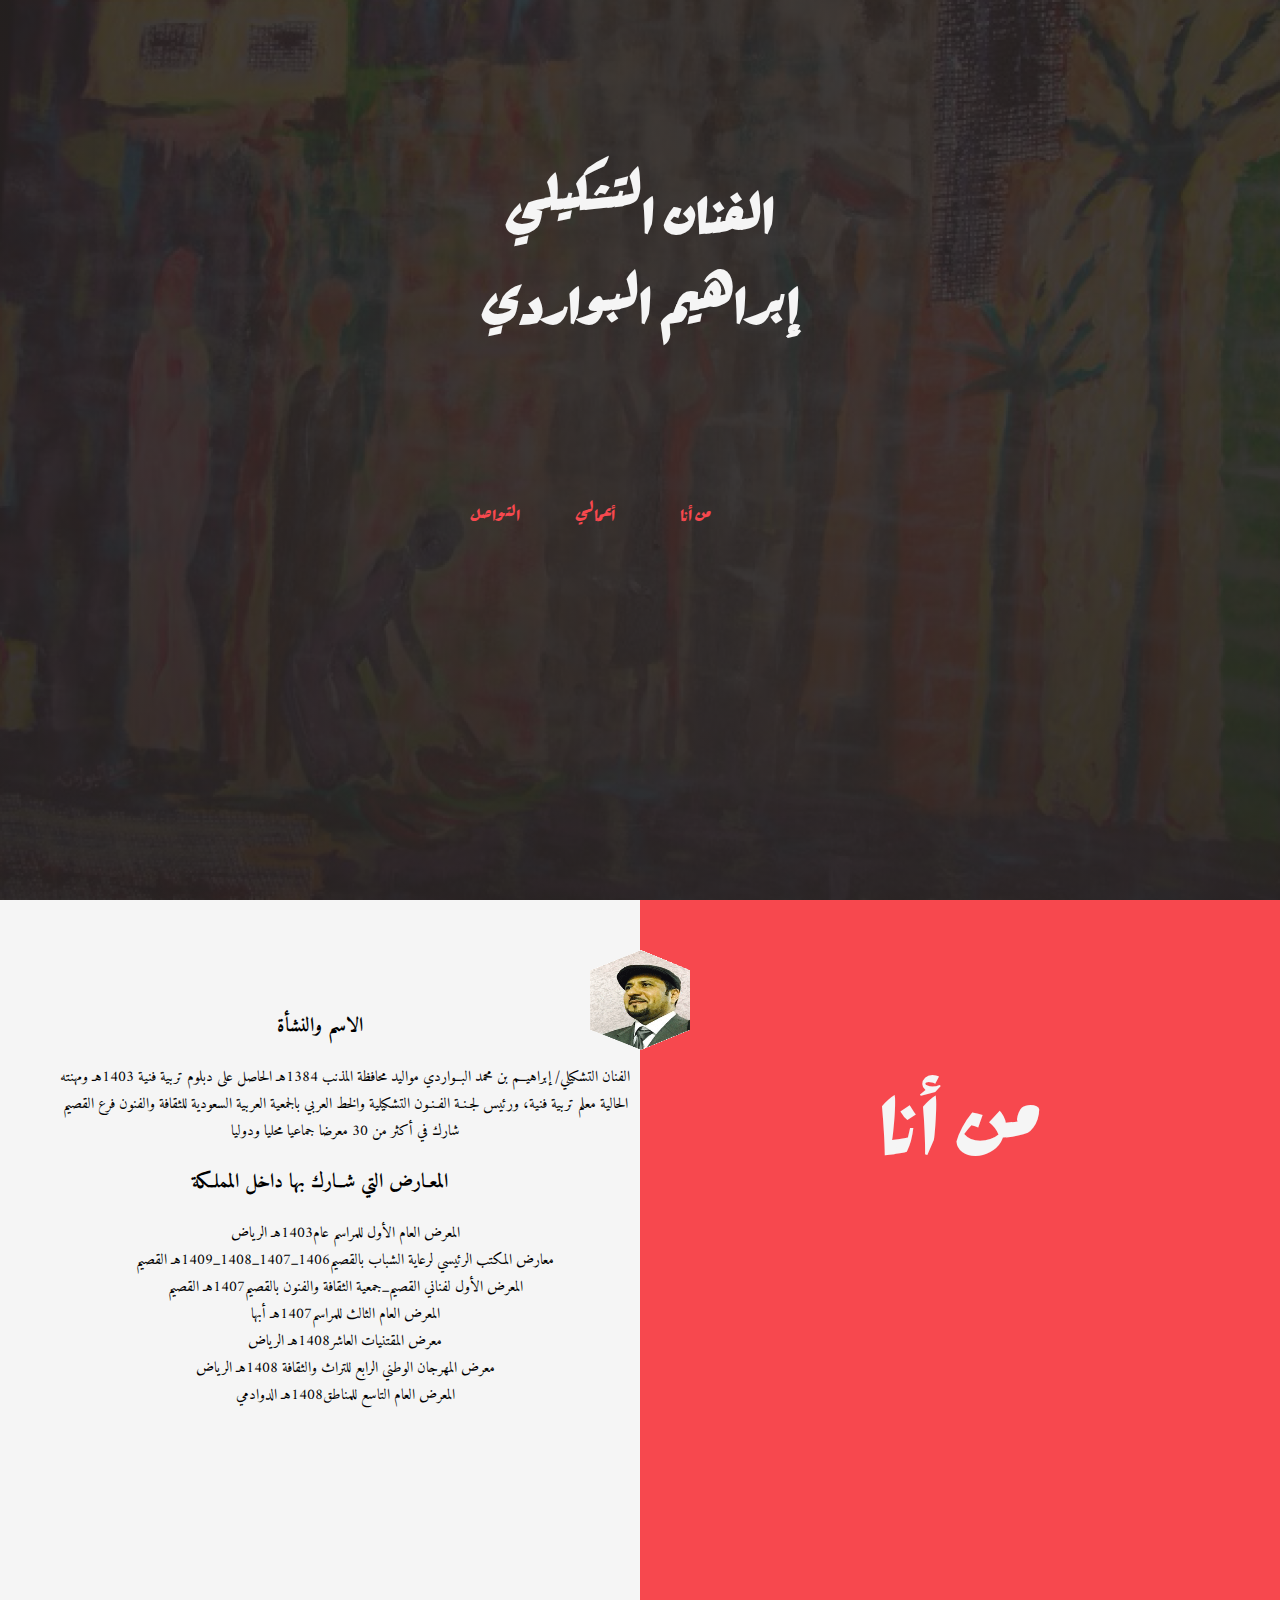
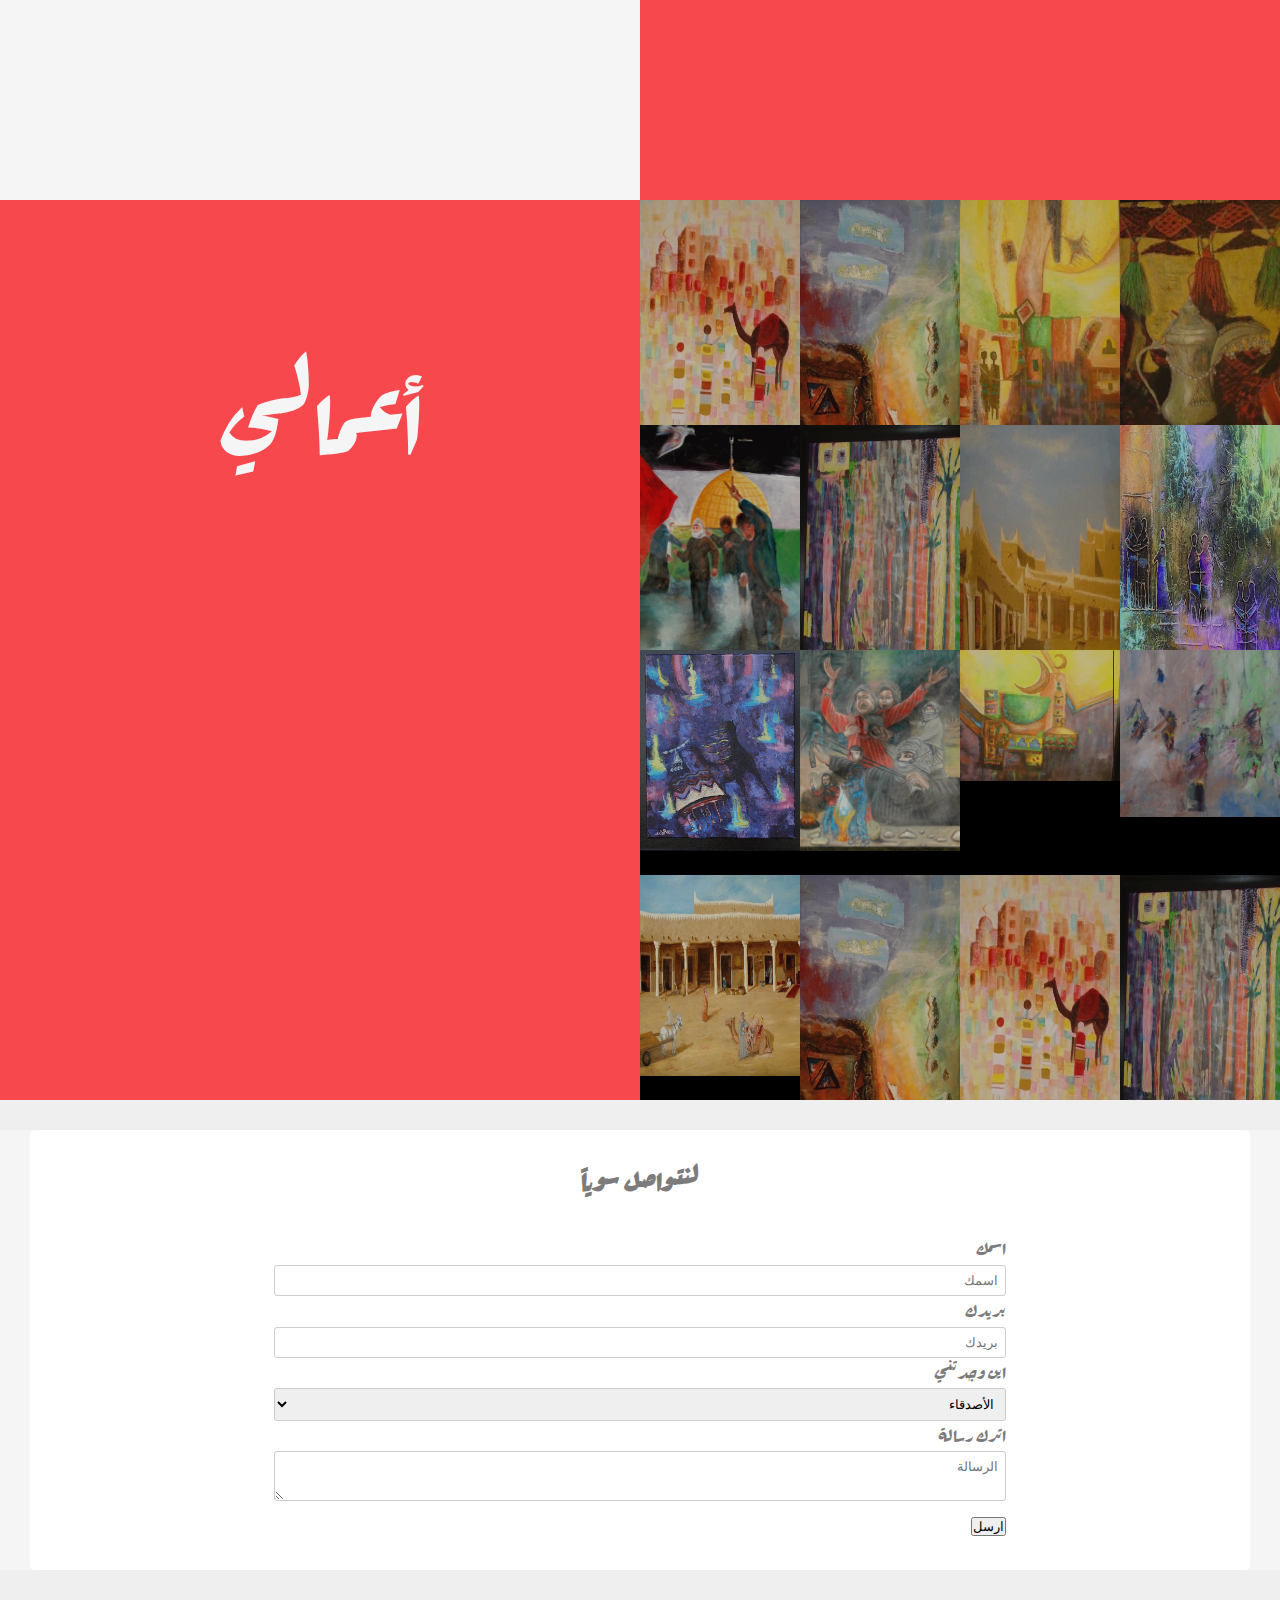
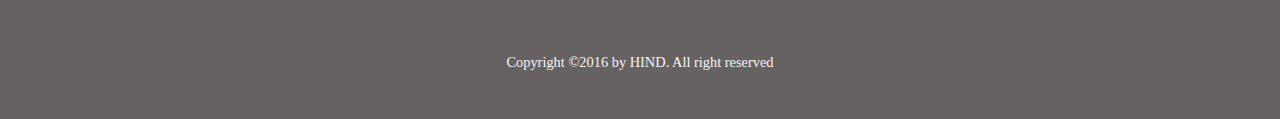
==== index.html @ bce2c734 "Update index.html" ====
<!DOCTYPE html>
    <html dir="rtl" lang="ar">  <!-- to determin languge --> <!-- -->
        
        <head>
            <meta name="viewport" content="width=device-width, initial-scale=1.0">
	    <meta http-equiv="Content-Type" content="text/html;charset=UTF-8">
            <link rel="stylesheet" type="text/css" href="css/main.css"> 
	    <link rel="stylesheet" type="text/css" href="css/Grid.css">
            <link rel="stylesheet" type="text/css" href="css/normalize.webarchive">
            <link rel="stylesheet" type="text/css" href="css/ionicons.min.css">
            <link rel="stylesheet" type="text/css" href="//www.fontstatic.com/f=thuluth-decorated" />
	    <link href='https://fonts.googleapis.com/css?family=Lato:400,300,100,300italic' rel='stylesheet' type='text/css'>
            <link href="https://fonts.googleapis.com/css?family=Amiri" rel="stylesheet">
	    <link href="https://fonts.googleapis.com/css?family=Rakkas" rel="stylesheet">
		
            <title> Ibrahim Albawardi </title>
            
        </head>
		
        <body>
			
     <header>
		 
<div class="header-background">
                                   
	
<div class=" row artist-name">
		<h1>الفنان التشكيلي</h1>
		<h1>إبراهيم البواردي</h1>
 </div>
<div class="row">
	
             <nav>
                    <ul class="nav">
                      <li clss="col span-1-of-3"> <a href="#contact">  التواصل </a> </li>
                      <li clss="col span-1-of-3"> <a href="#work"> أعمالي </a></li>
                      <li clss="col span-1-of-3"> <a href="#about"> من أنا</a></li>
                    </ul>
				 
                </nav>
	  </div>
</div> 
	</header>
			
		<section class="row about">
            <img class="Artist-photo" src="img/Untitled-5.gif" alt="the-artist">
			
			<div class="red_side_right">
                
			<p>من أنا</p>
			
			</div>
				<div class="info_side_about" id="about">
					<h1> الاسم والنشأة</h1>
			<p>الفنان التشكيلي/ إبراهيــم بن محمد البــواردي
مواليد محافظة المذنب 1384هـ
الحاصل على دبلوم تربية فنية 1403هـ
ومهنته الحالية معلم تربية فنية، ورئيس لجـنـة الفـنـون التشكيلية والخط العربي بالجمعية العربية السعودية للثقافة والفنون فرع القصيم
شارك في أكثر من 30 معرضا جماعيا محليا ودوليا
					</p>
			
					<h1> المعـارض التي شــارك بها داخل المملــكة</h1>
                    
			<p>المعرض العام الأول للمراسم عام1403هـ الرياض<br>
معارض المكتب الرئيسي لرعاية الشباب بالقصيم1406_1407_1408_1409هـ القصيم<br>
المعرض الأول لفناني القصيم_جمعية الثقافة والفنون بالقصيم1407هـ القصيم<br>
المعرض العام الثالث للمراسم1407هـ أبها<br>
معرض المقتنيات العاشر1408هـ الرياض<br>
معرض المهرجان الوطني الرابع للتراث والثقافة 1408هـ الرياض<br>
المعرض العام التاسع للمناطق1408هـ الدوادمي<br>

					</p>
			</div>
			
		</section>
			
			<section class="row work " id="work">
                
				<div class="red_side_left col span-1-of-2">
                <p>أعمالي </p>
                </div>
                
			<div class="info_side_work col span-1-of-2">
                <ul class="work-showcase" >
                <li>
                    <figure class="Artist-painting"> 
                    <img src="/css/img/6.jpg" alt="">
                    </figure>
                </li>
                      <li>
                    <figure class="Artist-painting"> 
                    <img src="/css/img/7.jpg" alt="">
                    </figure>
                </li>
                    
                      <li>
                    <figure class="Artist-painting"> 
                    <img src="/css/img/11.jpg" alt="painting">
                    </figure>
                  </li>
                    
                      <li>
                    <figure class="Artist-painting"> 
                    <img src="/css/img/12.jpg" alt="">
                    </figure>
                </li>
             

                      <li>
                    <figure class="Artist-painting"> 
                    <img src="/css/img/9.jpg" alt="">
                    </figure>
                </li>
                    
                      <li>
                    <figure class="Artist-painting"> 
                    <img src="/css/img/13.jpg" alt="">
                    </figure>
                </li>
                    
                      <li>
                    <figure class="Artist-painting"> 
                    <img src="/css/img/10.jpg" alt="">
                    </figure>
                </li>
                    
                      <li>
                    <figure class="Artist-painting"> 
                    <img src="/css/img/1.jpg" alt="">
                    </figure>
                </li>
                    
                    
                              <li>
                    <figure class="Artist-painting"> 
                    <img src="/css/img/4.jpg" alt="">
                    </figure>
                </li>
                    
                      <li>
                    <figure class="Artist-painting"> 
                    <img src="/css/img/3.jpg" alt="">
                    </figure>
                </li>
                    
                       <li>
                    <figure class="Artist-painting"> 
                    <img src="/css/img/33.png" alt="">
                    </figure>
                </li>
                         <li>
                    <figure class="Artist-painting"> 
                    <img src="/css/img/44.jpg" alt="">
                    </figure>
                </li>
                         <li>
                    <figure class="Artist-painting"> 
                    <img src="/css/img/5.jpg" alt="">
                    </figure>
                </li>
                         <li>
                    <figure class="Artist-painting"> 
                    <img src="/css/img/7.jpg" alt="">
                    </figure>
                </li>
                         <li>
                    <figure class="Artist-painting"> 
                    <img src="/css/img/6.jpg" alt="">
                    </figure>
                </li>
                         <li>
                    <figure class="Artist-painting"> 
                    <img src="/css/img/13.jpg" alt="">
                    </figure>
                </li>
                      
                    
                </ul>
                </div>

		</section>
            
        <section class="section-form">
			<div class="form-box-background">
            <div class="row">
                <br>
                <h4>لنتواصل سوياً</h4>
                <br>
            </div>
                
            <div class="row">
                <form method="post" action="#" class="contact-form">
                    <div class="row">
			    <div class="col span-1-of-3">
                            <label for="name">اسمك</label>
                        </div>
                         <div class="col span-2-of-3">
                            <input type="text" name="name" id="name" placeholder="اسمك" required>
                        </div>
                        
                    <div class="row">
                       	<div class="col span-1-of-3">
                            <label for="email">بريدك</label>
                        </div>
                        <div class="col span-2-of-3">
                            <input type="email" name="email" id="email" placeholder="بريدك" required>
                       
                    </div>
                    <div class="row">
                         <div class="col span-1-of-3">
                            <label for="find-us">اين وجدتني</label>
                        </div>
                        <div class="col span-2-of-3">
                            <select name="find-us" id="find-us">
                            <option value="friends" selected>الأصدقاء</option>
                            <option value="search" >محركات البحث</option>
                            <option value="ad"> مواقع التواصل الاجتماعي</option>
                            <option value="other">اخرى</option>
                            </select>
                        
                        <div class="row">
                       </div>
                             <div class="col span-1-of-3">
                            <label>اترك رسالة</label>
                        </div>
                        <div class="col span-2-of-3">
                            <textarea name="message" placeholder="الرسالة"></textarea>
                    </div>
                        <div class="row">
                       
                        <div class="col span-2-of-3">
                            <input type="submit" value="ارسل" > 
                        </div>
                             <div class="col span-1-of-3">
                            <label>&nbsp;</label>
                        </div>
                    </div>
		
                </form>
			</div>
            </div>
            </section>
            
			 <footer>
                 
            <div class="row">
                  
                   <ul class="social-links">
                    <li><a href="#"><i class="ion-social-facebook-outline"></i></a></li>
                    <li><a href="#"><i class="ion-social-twitter-outline"></i></a></li>
                    <li><a href="#"><i class="ion-social-instagram-outline"></i></a></li>
                    </ul>
                    
                      <p>Copyright &copy;2016 by HIND. All right reserved
                      </p><br><br>
           </div>
            
            </footer>
			
		</body>
---- css/main.css ----
*{   
        margin:0;
        padding:0;
        box-sizing: border-box;
    }

html,
body {
background-color: #efefef;
        color:#f5f5f5;
        font-family: 'Rakkas', cursive,'Amiri', serif;
        font-weight: 300;
        font-size: 20px;
        text-rendering: optimizeLegibility;
        overflow-x: hidden;
    }



/* ----------------- REUSABLE COMPONENTS-------------------------- */




.row{
     max-width: 1500px;
        margin: 0px 0px;     }

col {
	display: block;
	margin:  -1px -1px;
}
section{
    background-color: #f5f5f5;
    height: 100vh;
}

/*------------------------- HEADER -------------------------- */

header{ 
   background-color: #f5f5f5;
	height: 100vh;
	text-align: center;
    

}
.header-background{
    background-image:linear-gradient(rgba(41, 35, 35, 0.85),rgba(41, 35, 35, 0.92)),url(img/BC.png);
    background-size: cover;
    background-position: center;    
    height: 100vh; 
	padding: 20px;
	width: 100%;
    height: 100%;
}

.artist-name{
	padding-top: 150px;
	font-size: 30px;
}

nav{
margin-left: 400px;

}

a:link,
a:visited{
        color: #f7484e;
        text-decoration: none;
        padding-bottom: 1px;
       
        transition: border-bottom 0.2s, color 0.2s; 
    }

a:hover,
a:active{
	   border-bottom: 2px solid #ffffff;
    }
	
.nav li { 
	align-content: center;
	margin-left: 50px;
	width: 50px;
	float:left;
	padding-top: 150px;
	text-decoration: none;
	list-style: none;	
}


/*------------------------- section about -------------------------- */

.red_side_right{
	position: relative;
	z-index: 10;
	float: right;
	width: 50%;
	height: 100%;
	background-color:#f7484e;
	color: #f5f5f5;
	text-decoration: none;
	text-align:center;
}
.red_side_right p{
	padding: 150px 10px;
    font-size:100px;
}

.Artist-photo{
	height: 100px;
    width: 100px;
     border-image:black;
    z-index: 100;
    opacity: ;
	top: 50px;
	right: -50px; 
	position: relative;
	 visibility: show;
}

.info_side_about{
	color: black;
	text-align: center;
    
}

.info_side_about  h1{
    font-family: 'Amiri';
    font-size: 20px;	
}
.info_side_about p{
	margin: 20px 50px;
    font-family: 'Amiri';
    font-size: 15px;
}

/*------------------------- section work -------------------------- */

.red_side_left{
position: relative;
	z-index: 10;
	float: left;
	margin: 0px;
	width:50%;
	height: 100%;
	background-color:#f7484e;
	color: #f5f5f5;
	text-decoration: none;
	text-align:center;
}

/* --painting-- */

.work-showcase {
 position: absolute;
    display:block;
    float: left;
	z-index: 10;
    list-style: none;
    width:50%;
	height:100%;
    background-color: #000;

}

.work-showcase li {
    position: relative;
    width:25%;
	height:25%;
    display:block;
    float: left;
    margin: 0px;
    overflow: hidden;
}

.red_side_left p{
	padding: 150px 30px;
    font-size:100px;
}

.Artist-painting {
    overflow: hidden;
    background-color: rgba(41, 35, 35, 0.92);
}

.Artist-painting img {
    opacity: 0.7;
    width: 100%;
    height: auto;
    -webkit-transform: scale(1.15);
    transform: scale(1.15);
    -webkit-transition: -webkit-transform 0.5s, opacity 0.5s;
    -webkit-transition:opacity 0.5s, -webkit-transform 0.5s;
    transition:opacity 0.5s, -webkit-transform 0.5s;
    transition:transform 0.5s, opacity 0.5s;
    transition: transform 0.5s, opacity 0.5s, -webkit-transform 0.5s;
}

.Artist-painting img:hover {
    opacity: 1;
    -webkit-transform: scale(1.03);
    transform: scale(1.03);
}
/*-----------form-------*/

.section-form{
    padding: 0px 0px;
    margin: 0px 0px;
    height: 50%;
    color: #7c7c7c;
}
.row h4{
    text-align: center;
    font-size: 30px;
}

.form-box-background{
	margin: 30px 30px;
	border-radius: 5px;
	background-color: #ffffff;
    border-radius: 5px;
	
}


 .contact-form{
        width: 60%;
        margin: 0 auto;
    }

input[type=text],
input[type=email],
select,
textarea{
        width: 100%;
        padding: 7px;
        border-radius: 3px;
        border: 1px solid #ccc;
    
    }
textarea{
        height: 50px;
    }
    *:focus{outline: none;}


/*--------footer----------------*/

footer{
        background-color: #676262;
        font-size: 80%;
    
}


    .social-links{
        list-style: none;
padding-top: 20px;
    }

    .social-links li{
        display: inline-block;
        margin-right: 20px;
    }
    .social-links li:last-child{
        margin-right: 0;
    }

    .social-links li a:link,
    .social-links li a:visited{
        text-decoration: none;
        border: 0;
        color: #f5f5f5;
    }

    .social-links li a:link,
    .social-links li a:visited{
    font-size: 160%;

    }

.ion-social-facebook-outline,
.ion-social-twitter-outline,
.ion-social-instagram-outline{
size:20px;
    }


.ion-social-facebook-outline:hover{
        color: #3b5998;
    }

.ion-social-twitter-outline:hover{
        color: #55acee;
    }
.ion-social-instagram-outline:hover{
        color: #125688;
    }

footer p{
        color: #f5f5f5;
        text-align: center;
        font-size: 90%;
        margin-top: 10px;
    font-family: serif;
}

footer ul{
            text-align: center;

}
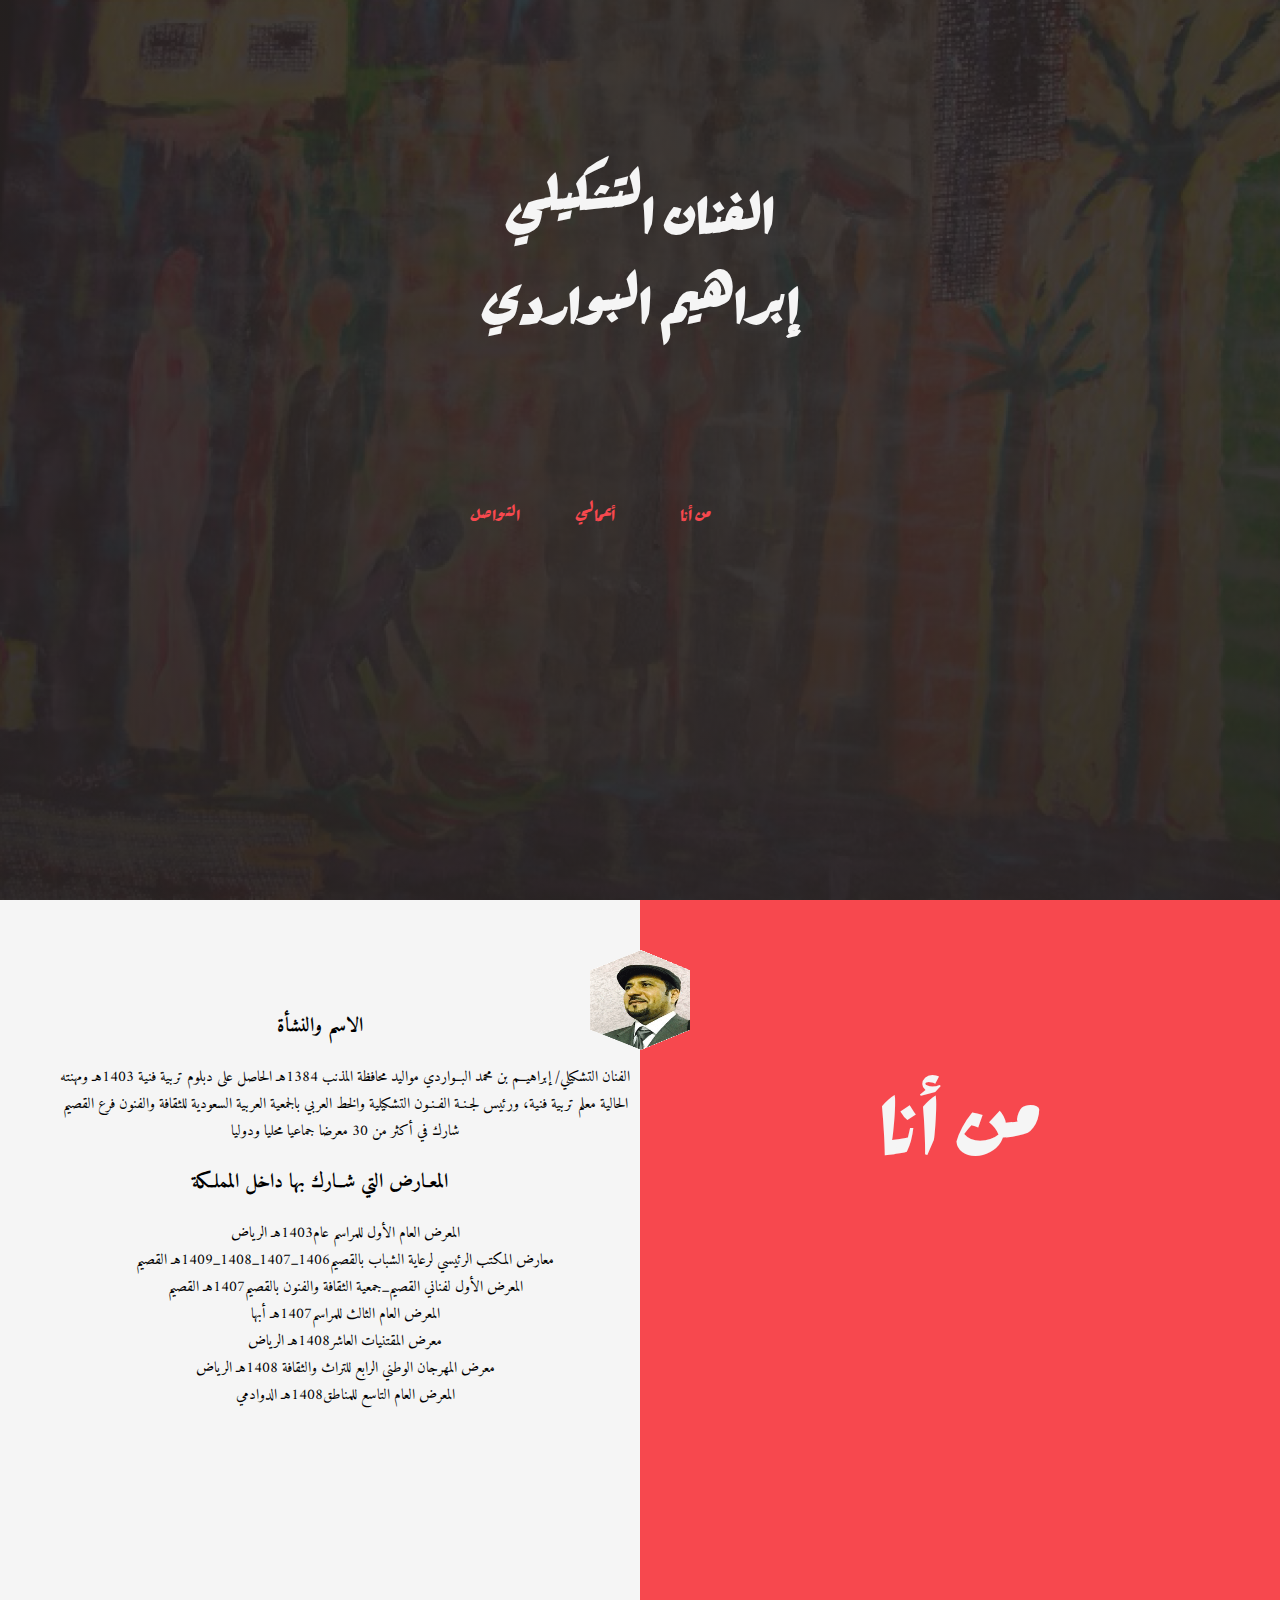
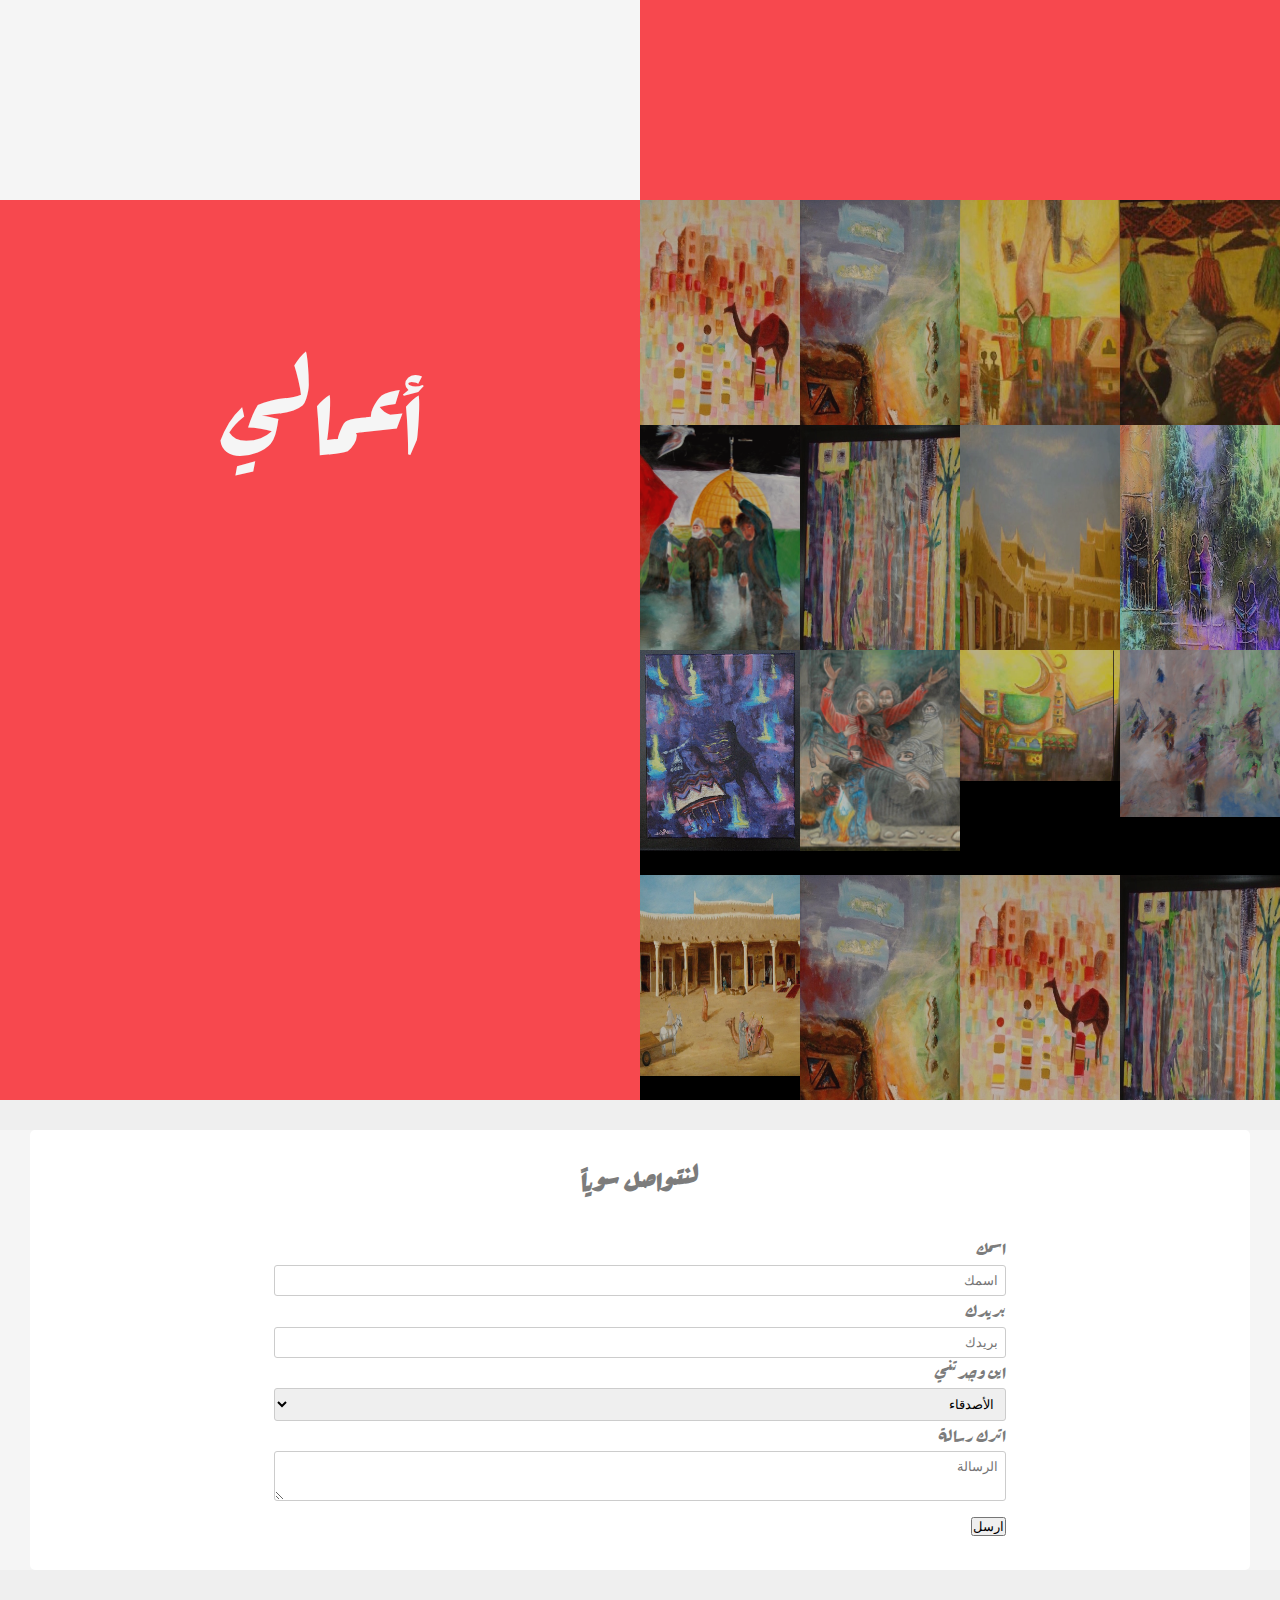
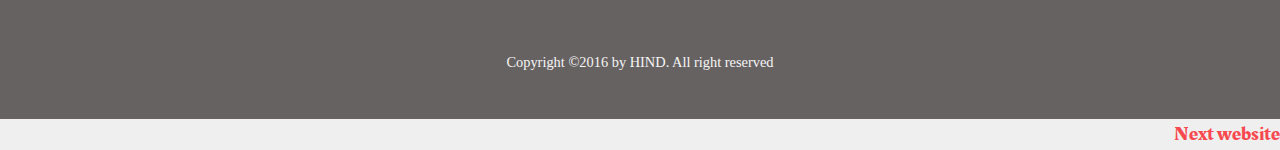
==== commit 1cf5af53: "Update index.html" ====
--- a/index.html
+++ b/index.html
@@ -256,6 +256,7 @@
            </div>
             
             </footer>
+	    <a href="second.html" title="shhhhh">Next website </a>
 			
 		</body>
-	
+		    </html>
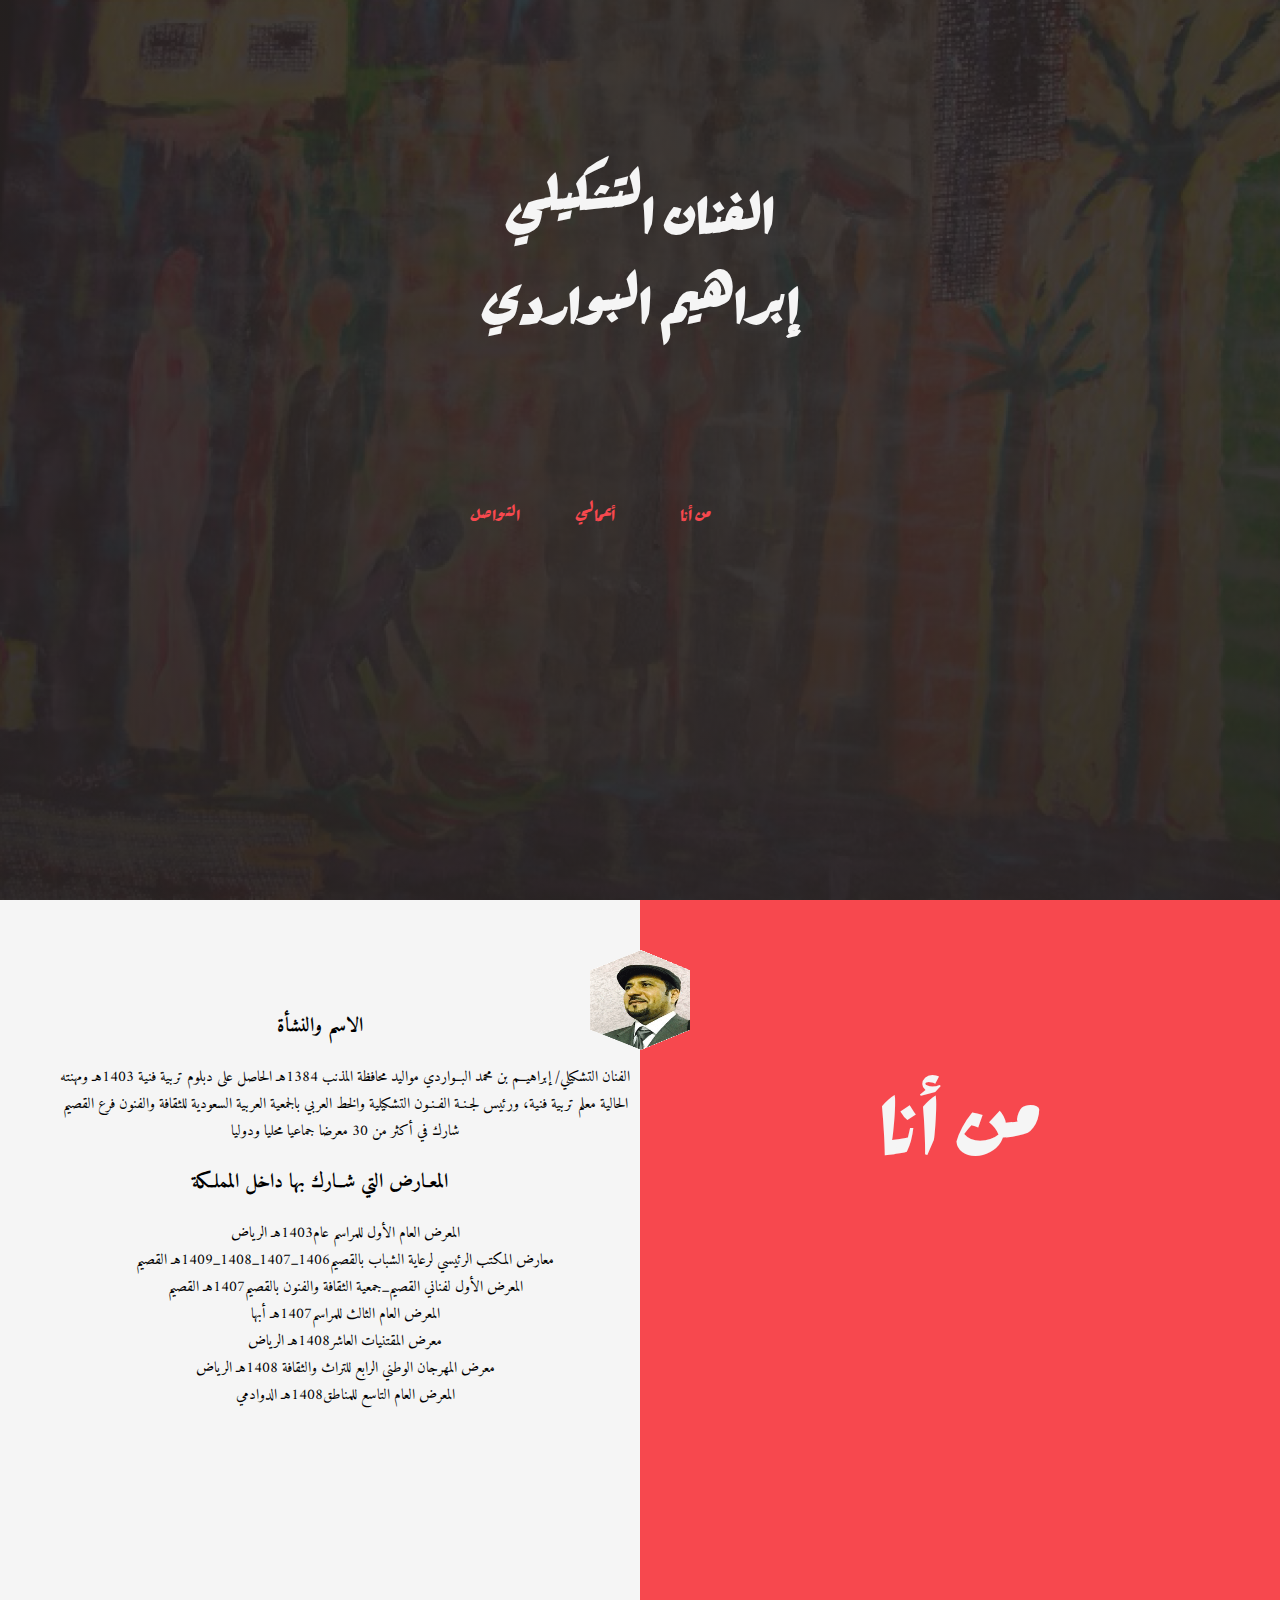
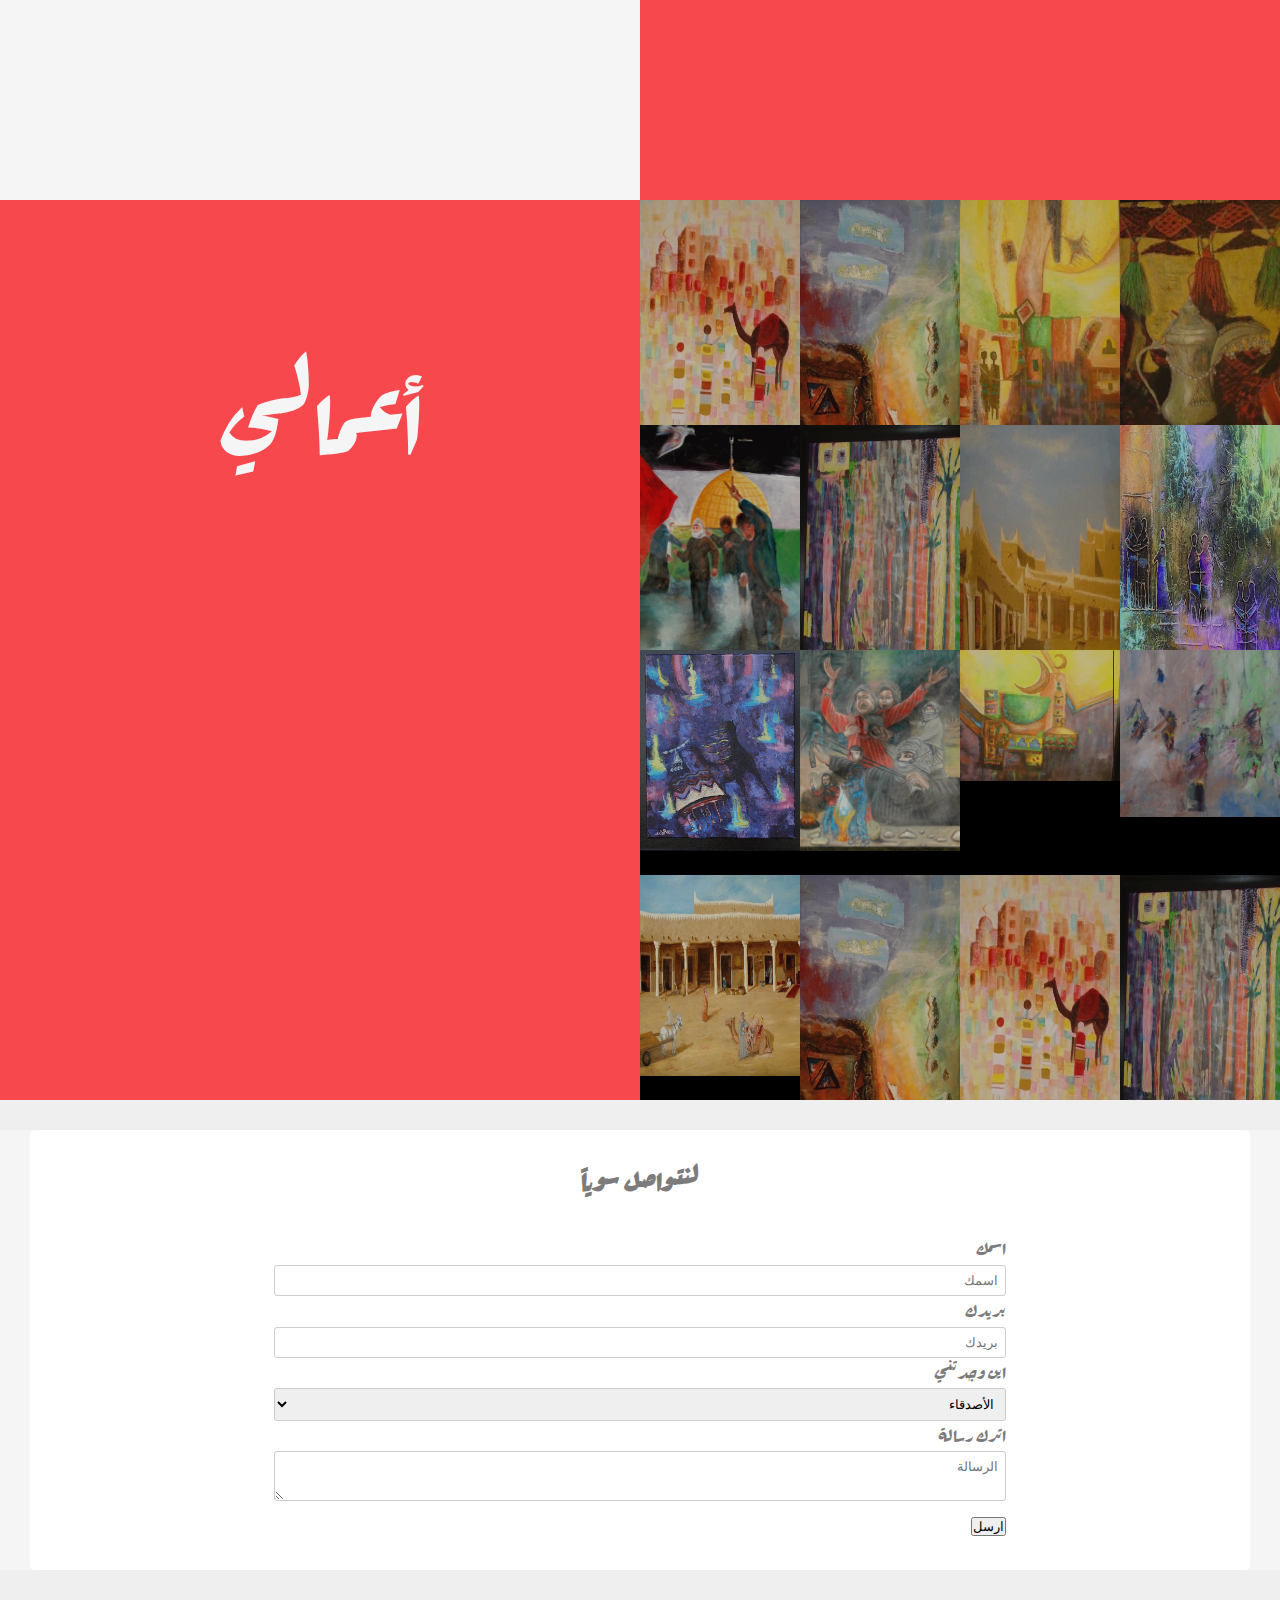
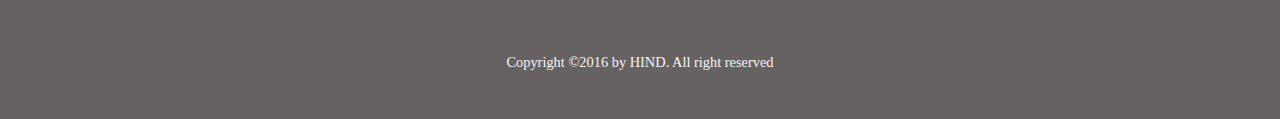
==== commit e9086581: "Update index.html" ====
--- a/index.html
+++ b/index.html
@@ -256,7 +256,7 @@
            </div>
             
             </footer>
-	    <a href="second.html" title="shhhhh">Next website </a>
+	   
 			
 		</body>
 		    </html>
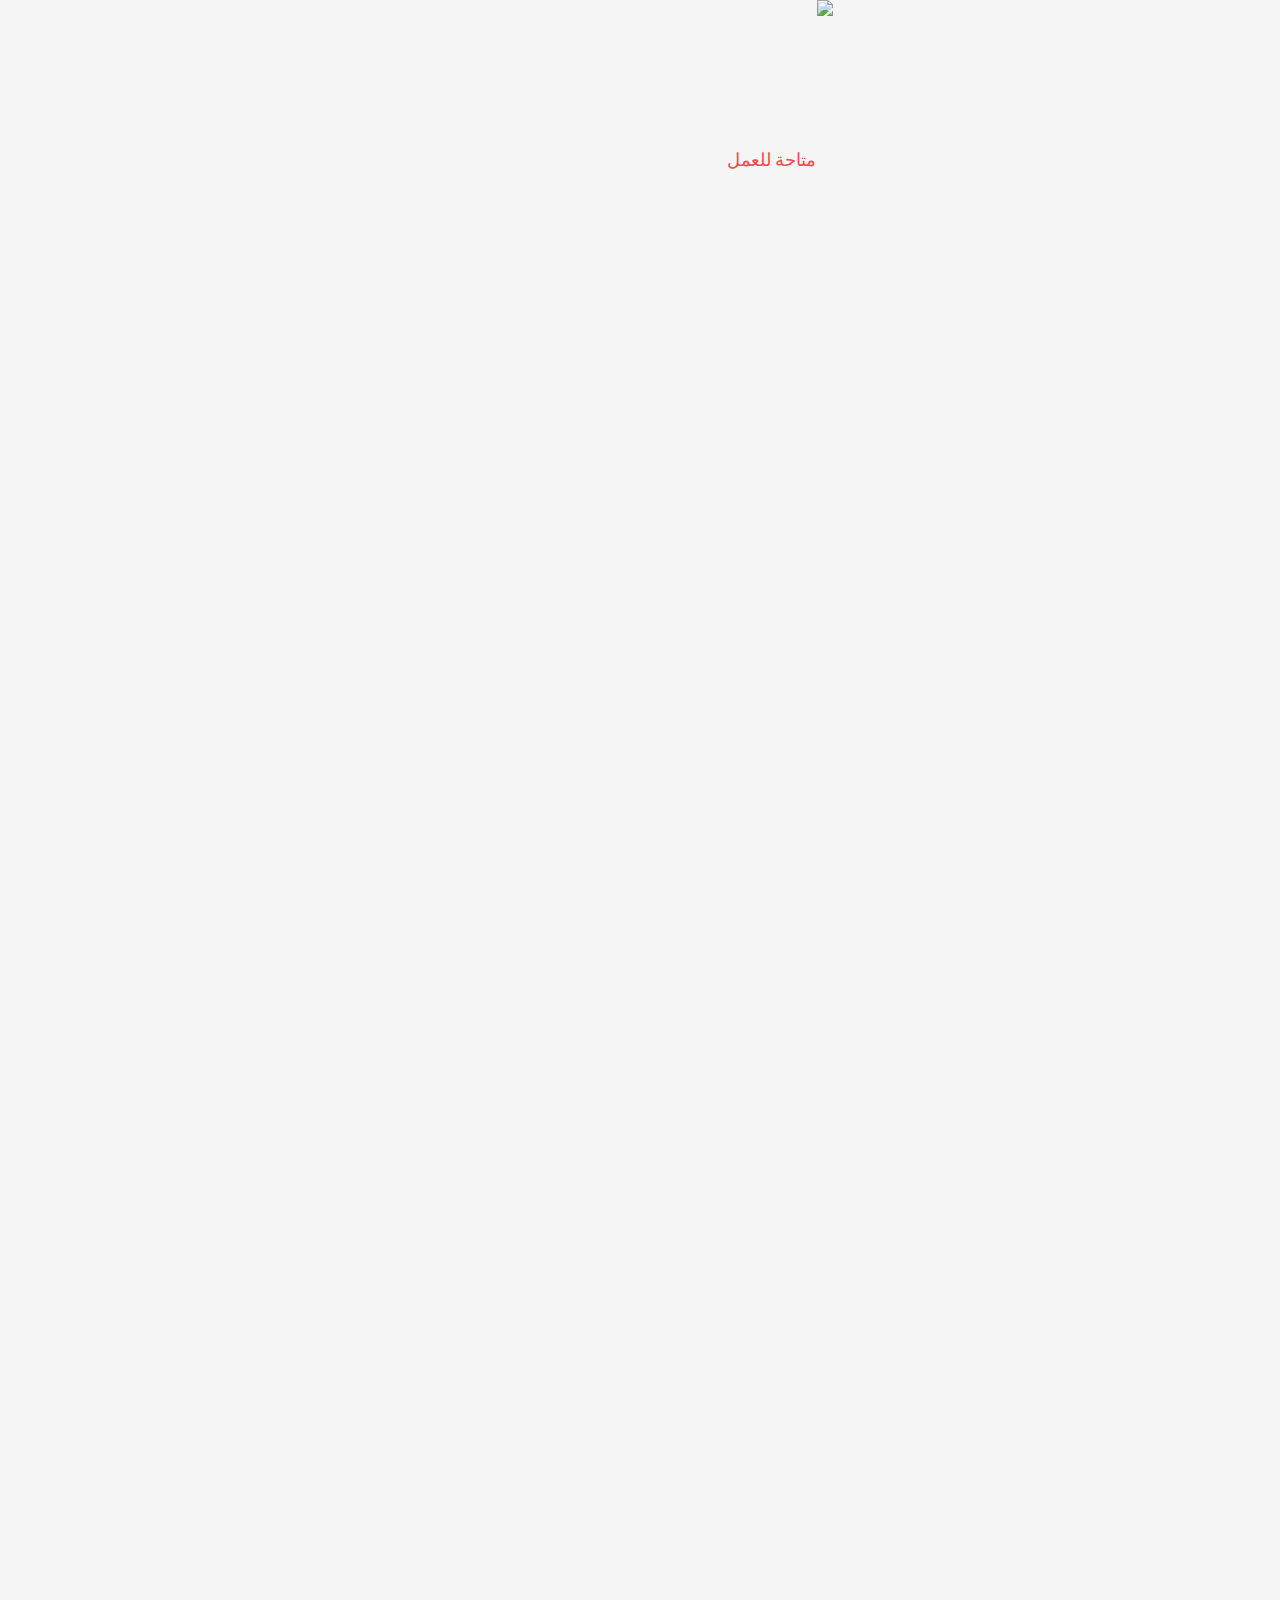
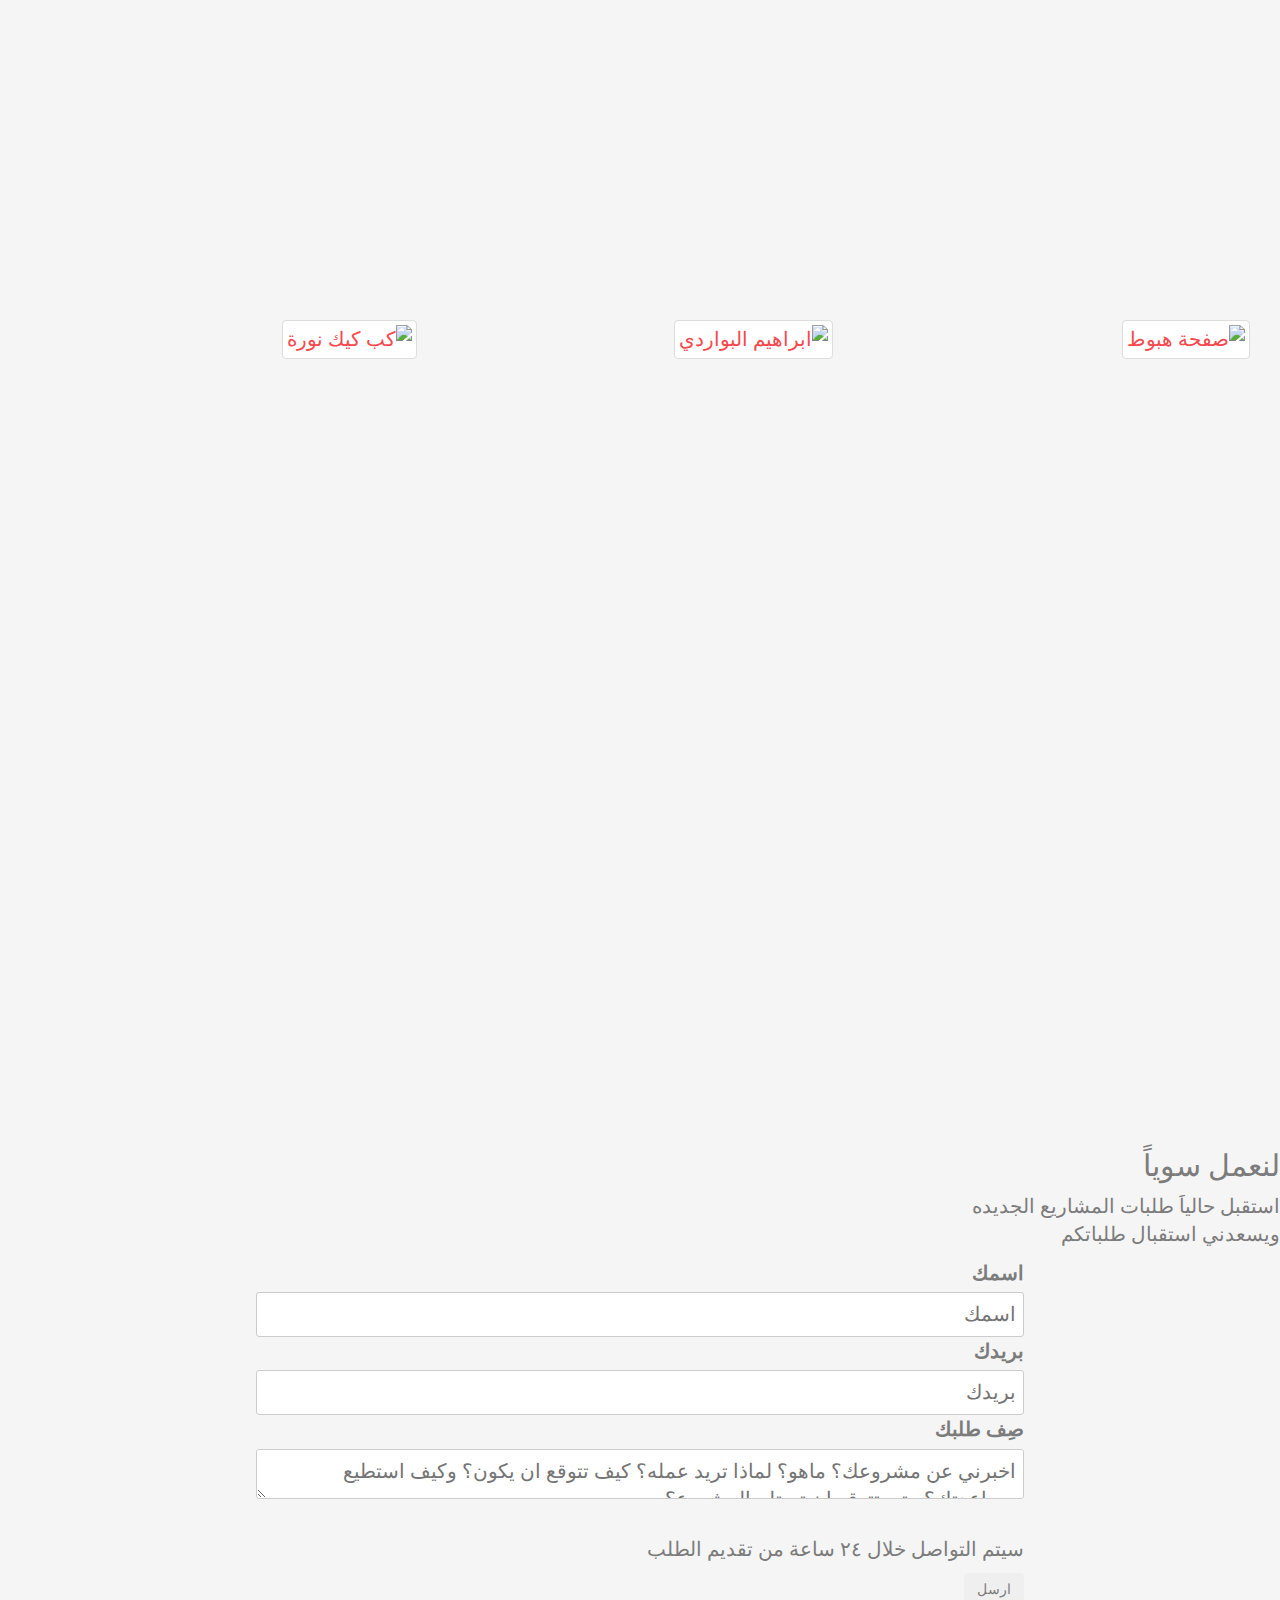
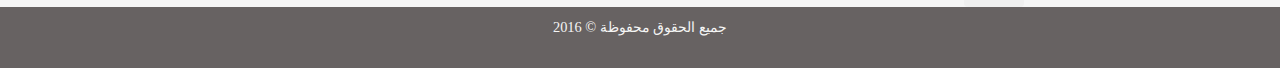
==== commit f3d7a30c: "Update index.html" ====
--- a/index.html
+++ b/index.html
@@ -1,262 +1,177 @@
-<!DOCTYPE html>
-    <html dir="rtl" lang="ar">  <!-- to determin languge --> <!-- -->
+    <!DOCTYPE html>
+    <html lang="ar" dir="rtl"> 
+
+    <head>
+     <title> Hind </title>
+        <meta charset="utf-8">
         
-        <head>
-            <meta name="viewport" content="width=device-width, initial-scale=1.0">
-	    <meta http-equiv="Content-Type" content="text/html;charset=UTF-8">
-            <link rel="stylesheet" type="text/css" href="css/main.css"> 
-	    <link rel="stylesheet" type="text/css" href="css/Grid.css">
-            <link rel="stylesheet" type="text/css" href="css/normalize.webarchive">
-            <link rel="stylesheet" type="text/css" href="css/ionicons.min.css">
-            <link rel="stylesheet" type="text/css" href="//www.fontstatic.com/f=thuluth-decorated" />
-	    <link href='https://fonts.googleapis.com/css?family=Lato:400,300,100,300italic' rel='stylesheet' type='text/css'>
-            <link href="https://fonts.googleapis.com/css?family=Amiri" rel="stylesheet">
-	    <link href="https://fonts.googleapis.com/css?family=Rakkas" rel="stylesheet">
-		
-            <title> Ibrahim Albawardi </title>
-            
-        </head>
-		
-        <body>
-			
-     <header>
-		 
-<div class="header-background">
-                                   
-	
-<div class=" row artist-name">
-		<h1>الفنان التشكيلي</h1>
-		<h1>إبراهيم البواردي</h1>
- </div>
-<div class="row">
-	
-             <nav>
-                    <ul class="nav">
-                      <li clss="col span-1-of-3"> <a href="#contact">  التواصل </a> </li>
-                      <li clss="col span-1-of-3"> <a href="#work"> أعمالي </a></li>
-                      <li clss="col span-1-of-3"> <a href="#about"> من أنا</a></li>
-                    </ul>
-				 
-                </nav>
-	  </div>
-</div> 
-	</header>
-			
-		<section class="row about">
-            <img class="Artist-photo" src="img/Untitled-5.gif" alt="the-artist">
-			
-			<div class="red_side_right">
+        <meta name="description" content="Hind Code is a web development services portfolio">
+        <link rel="stylesheet" type="text/css" href="https://maxcdn.bootstrapcdn.com/bootstrap/3.3.5/css/bootstrap.min.css">
+        <link rel="stylesheet" type="text/css"   href="css/bootstrap_rtl.css">
+        <link rel="stylesheet" type="text/css"   href="css/main.css">
+        <link rel="stylesheet" type="text/css"  href="css/normalize.webarchive">
+        <link rel="stylesheet" type="text/css"  href="http://code.ionicframework.com/ionicons/2.0.1/css/ionicons.min.css">
+     <link href="https://fonts.googleapis.com/css?family=Aref+Ruqaa" rel="stylesheet">
+        
+        
+        <link rel="apple-touch-icon" sizes="180x180" href="Protfolio/favicon/apple-touch-icon.png">
+        <link rel="icon" type="image/png" sizes="32x32" href="Protfolio/favicon/favicon-32x32.png">
+        <link rel="icon" type="image/png" sizes="16x16" href="Protfolio/favicon/favicon-16x16.png">
+        <link rel="manifest" href="Protfolio/favicon/site.webmanifest">
+        <link rel="mask-icon" href="Protfolio/favicon/safari-pinned-tab.svg" color="#5bbad5">
+        <link rel="shortcut icon" href="Protfolio/favicon/favicon.ico">
+        <meta name="msapplication-TileColor" content="#da532c">
+        <meta name="msapplication-config" content="Protfolio/favicon/browserconfig.xml">
+        <meta name="theme-color" content="#ffffff">
+        
+        
+    </head>
+    <body>
+    
+   <!------------------Header section------------------>
+
+     <section class="container-fluid backgroud ">     
+             <div class="shade">
+                <div class="col col-md-4"> </div>
+                     <div class="col col-md-4">
+                          <div class="logo">
+                            <img  src="HindLogo-small.png" alt="Logo" class="img-responsive" >
+                            <h1> هند</h1>
+                            <p>مصممة ومطورة واجهات مواقع انترنت</p>    
+                           </div>        
+                           <a class="btn btn-lg logo-btn"  href="#contact"> متاحة للعمل</a>
+                     </div>
+             <div class= "col col-md-4"> </div>
+            </div>
+    </section> 
+        
+   <!----------------Experties section------------------>
+
+    <section class="container-fluid Experties">
+        <h2 class="row ">ماذا أعمل؟</h2>
+        <p>اصمم واجهات المواقع باستخدام تقنيات متعددة</p>
+        <br>
+        <div class="row">     
+          <div class="col col-md-4 col-sm-4   Experties-descreption">
+                <i class=" ion-android-bulb icon"> </i>
+                <h3>الأفكار</h3>
+                 <p> أفكاركم مهمة بالنسبة لي 
+                    لذا احرص على التعاون معكم لفهم الفكرة و تحويلهاالى تصميم يرضي ذائقتكم  </p> 
+            </div>
+
+            <div class="col col-md-4  col-sm-4  Experties-descreption">
+                <i class="ion-ios-color-wand-outline icon"> </i>
+                <h3> UI/UX</h3>
+                <p>  ارسم مخطط  يوضح ترتيب  هيكل الموقع وترتيب المتحوى 
+               .بالاضافة الى طريقة استخدامة والتفاعل  البسيط مع الموقع. البساطة هي عنوان تصاميمي.   </p>
+            </div>
+             <div class="col col-md-4 col-sm-4  Experties-descreption">
+                 <i class="ion-code icon "> </i>
+                <h3>البرمجة</h3>
+                <p>اصمم الموقع عن طريق المتصفح باستخدام HTML5 و CSS3
+و اضيف بعض اللمسات بسيطة من ال JavaScript 
+                              انا دائماً جاهزة للعمل ضمن فريق من المطورين</p>
+            </div>
+         </div>
+    </section>  
+        
+  <!------------------My work------------------>
+
+<section class="container-fluid my_work">
+    <h2>نماذج من أعمالي</h2>
+    <div class="row"> 
+      <div class="col col-md-4  col-sm-4  img_work">
+          <br>  <br>
+          <a href="#" rel="">
+              
+              <img  class="img-thumbnail" alt=" كب كيك نورة " src="NC-min.png">
+          </a>  <br>  <br>
+          <p class="img_descriptipn"> موقع متجر كب كيك، تم تصميمة باستخدام GridSystem , HTMl, CSS, JS. </p>
+      </div>
+        <div class="col col-md-4  col-sm-4  img_work " >
+            <br>  <br>
+          <a href="#" rel="">
+              <img  class="img-thumbnail" alt="ابراهيم البواردي" src="IB-min.png">
+          </a>   <br>  <br>
+          <p class="img_descriptipn">موقع الفنان التشكيلي ابراهيم البواردي ،تم تصميمة باستخدام HTML, CSS, Bootstrap, JS,  jQuery</p>
+      </div>
+        <div class="col col-md-4  col-sm-4   img_work" >
+            <br>  <br>
+          <a href="#" rel="" >
+              <img  class="img-thumbnail" alt=" صفحة هبوط" src="Habr-min.png">
+          </a>
+            <br>  <br>
+          <p class="img_descriptipn"> 
+              صفحة هبوط تم تصميمها لمتجر حبر ، باستخدام ال HTML , Css, Bootstrap.
+
+      </div>
+    </div>
+    
+    
+</section>
+    <!------------------contact------------------>
+        
+    <section class="container-fluid section-form" id="contact">
+        <div class="form_background"> 
+            <div class="row">
+          <br>
+          <h2> لنعمل سوياً</h2>
+            <p>استقبل حالياَ طلبات المشاريع الجديده
+            <br>ويسعدني استقبال طلباتكم
+            </p>
+        </div>
                 
-			<p>من أنا</p>
-			
-			</div>
-				<div class="info_side_about" id="about">
-					<h1> الاسم والنشأة</h1>
-			<p>الفنان التشكيلي/ إبراهيــم بن محمد البــواردي
-مواليد محافظة المذنب 1384هـ
-الحاصل على دبلوم تربية فنية 1403هـ
-ومهنته الحالية معلم تربية فنية، ورئيس لجـنـة الفـنـون التشكيلية والخط العربي بالجمعية العربية السعودية للثقافة والفنون فرع القصيم
-شارك في أكثر من 30 معرضا جماعيا محليا ودوليا
-					</p>
-			
-					<h1> المعـارض التي شــارك بها داخل المملــكة</h1>
-                    
-			<p>المعرض العام الأول للمراسم عام1403هـ الرياض<br>
-معارض المكتب الرئيسي لرعاية الشباب بالقصيم1406_1407_1408_1409هـ القصيم<br>
-المعرض الأول لفناني القصيم_جمعية الثقافة والفنون بالقصيم1407هـ القصيم<br>
-المعرض العام الثالث للمراسم1407هـ أبها<br>
-معرض المقتنيات العاشر1408هـ الرياض<br>
-معرض المهرجان الوطني الرابع للتراث والثقافة 1408هـ الرياض<br>
-المعرض العام التاسع للمناطق1408هـ الدوادمي<br>
-
-					</p>
-			</div>
-			
-		</section>
-			
-			<section class="row work " id="work">
-                
-				<div class="red_side_left col span-1-of-2">
-                <p>أعمالي </p>
+        <div class="row">
+          <form method="post" action="#" class="contact-form">
+            <div class="row">
+			   <div class="col">
+                  <label for="name">اسمك</label>
                 </div>
-                
-			<div class="info_side_work col span-1-of-2">
-                <ul class="work-showcase" >
-                <li>
-                    <figure class="Artist-painting"> 
-                    <img src="/css/img/6.jpg" alt="">
-                    </figure>
-                </li>
-                      <li>
-                    <figure class="Artist-painting"> 
-                    <img src="/css/img/7.jpg" alt="">
-                    </figure>
-                </li>
-                    
-                      <li>
-                    <figure class="Artist-painting"> 
-                    <img src="/css/img/11.jpg" alt="painting">
-                    </figure>
-                  </li>
-                    
-                      <li>
-                    <figure class="Artist-painting"> 
-                    <img src="/css/img/12.jpg" alt="">
-                    </figure>
-                </li>
-             
-
-                      <li>
-                    <figure class="Artist-painting"> 
-                    <img src="/css/img/9.jpg" alt="">
-                    </figure>
-                </li>
-                    
-                      <li>
-                    <figure class="Artist-painting"> 
-                    <img src="/css/img/13.jpg" alt="">
-                    </figure>
-                </li>
-                    
-                      <li>
-                    <figure class="Artist-painting"> 
-                    <img src="/css/img/10.jpg" alt="">
-                    </figure>
-                </li>
-                    
-                      <li>
-                    <figure class="Artist-painting"> 
-                    <img src="/css/img/1.jpg" alt="">
-                    </figure>
-                </li>
-                    
-                    
-                              <li>
-                    <figure class="Artist-painting"> 
-                    <img src="/css/img/4.jpg" alt="">
-                    </figure>
-                </li>
-                    
-                      <li>
-                    <figure class="Artist-painting"> 
-                    <img src="/css/img/3.jpg" alt="">
-                    </figure>
-                </li>
-                    
-                       <li>
-                    <figure class="Artist-painting"> 
-                    <img src="/css/img/33.png" alt="">
-                    </figure>
-                </li>
-                         <li>
-                    <figure class="Artist-painting"> 
-                    <img src="/css/img/44.jpg" alt="">
-                    </figure>
-                </li>
-                         <li>
-                    <figure class="Artist-painting"> 
-                    <img src="/css/img/5.jpg" alt="">
-                    </figure>
-                </li>
-                         <li>
-                    <figure class="Artist-painting"> 
-                    <img src="/css/img/7.jpg" alt="">
-                    </figure>
-                </li>
-                         <li>
-                    <figure class="Artist-painting"> 
-                    <img src="/css/img/6.jpg" alt="">
-                    </figure>
-                </li>
-                         <li>
-                    <figure class="Artist-painting"> 
-                    <img src="/css/img/13.jpg" alt="">
-                    </figure>
-                </li>
-                      
-                    
-                </ul>
+                <div class="col">
+                  <input type="text" name="name" id="name" placeholder="اسمك" required>
                 </div>
-
-		</section>
-            
-        <section class="section-form">
-			<div class="form-box-background">
-            <div class="row">
-                <br>
-                <h4>لنتواصل سوياً</h4>
-                <br>
-            </div>
-                
-            <div class="row">
-                <form method="post" action="#" class="contact-form">
-                    <div class="row">
-			    <div class="col span-1-of-3">
-                            <label for="name">اسمك</label>
-                        </div>
-                         <div class="col span-2-of-3">
-                            <input type="text" name="name" id="name" placeholder="اسمك" required>
-                        </div>
-                        
-                    <div class="row">
-                       	<div class="col span-1-of-3">
-                            <label for="email">بريدك</label>
-                        </div>
-                        <div class="col span-2-of-3">
-                            <input type="email" name="email" id="email" placeholder="بريدك" required>
-                       
+             </div>    
+             <div class="row">
+                    <div class="col">
+                      <label for="email">بريدك</label>
                     </div>
-                    <div class="row">
-                         <div class="col span-1-of-3">
-                            <label for="find-us">اين وجدتني</label>
-                        </div>
-                        <div class="col span-2-of-3">
-                            <select name="find-us" id="find-us">
-                            <option value="friends" selected>الأصدقاء</option>
-                            <option value="search" >محركات البحث</option>
-                            <option value="ad"> مواقع التواصل الاجتماعي</option>
-                            <option value="other">اخرى</option>
-                            </select>
-                        
-                        <div class="row">
-                       </div>
-                             <div class="col span-1-of-3">
-                            <label>اترك رسالة</label>
-                        </div>
-                        <div class="col span-2-of-3">
-                            <textarea name="message" placeholder="الرسالة"></textarea>
+                    <div class="col">
+                       <input type="email" name="email" id="email" placeholder="بريدك" required >                
+                     </div>
+              </div>
+              <div class="row">
+                    <div class="col ">
+                      <label>صِف طلبك</label>
                     </div>
-                        <div class="row">
-                       
-                        <div class="col span-2-of-3">
-                            <input type="submit" value="ارسل" > 
-                        </div>
-                             <div class="col span-1-of-3">
-                            <label>&nbsp;</label>
-                        </div>
+                    <div class="col ">
+                      <textarea name="message" placeholder="اخبرني عن مشروعك؟ ماهو؟ لماذا تريد عمله؟ كيف تتوقع ان يكون؟ وكيف استطيع مساعدتك؟ متى تتوقع ان تستلم المشروع؟"></textarea>
                     </div>
-		
-                </form>
-			</div>
-            </div>
-            </section>
-            
-			 <footer>
-                 
-            <div class="row">
-                  
-                   <ul class="social-links">
-                    <li><a href="#"><i class="ion-social-facebook-outline"></i></a></li>
-                    <li><a href="#"><i class="ion-social-twitter-outline"></i></a></li>
-                    <li><a href="#"><i class="ion-social-instagram-outline"></i></a></li>
-                    </ul>
-                    
-                      <p>Copyright &copy;2016 by HIND. All right reserved
-                      </p><br><br>
-           </div>
-            
-            </footer>
-	   
-			
-		</body>
-		    </html>
+                </div>
+               <br>
+               <p> سيتم التواصل خلال ٢٤ ساعة من تقديم الطلب </p>
+                <div class="row">
+                   <div class="col">
+                      <input  class="btn btn-form form-btn" type="submit" value="ارسل" > 
+                    </div>
+                 </div>
+            </form>
+         </div>   
+        </div>
+    </section>
+			      
+    <!------------------Footer section------------------>
+        
+     <footer class="container-fluid">
+          <div class="row footer">
+             <p>جميع الحقوق محفوظة &copy; 2016</p>
+          </div>
+          <div class="social-links">
+             <a href="#"><i class="icon-form ion-social-github-outline"></i></a>
+          </div>          
+      </footer>
+        
+     <script type="text/javascript" src="https://code.jquery.com/jquery-2.1.4.js"></script>
+     <script type="text/javascript" src="https://maxcdn.bootstrapcdn.com/bootstrap/3.3.5/js/bootstrap.min.js"></script>
+        
+ </body>
+</html>
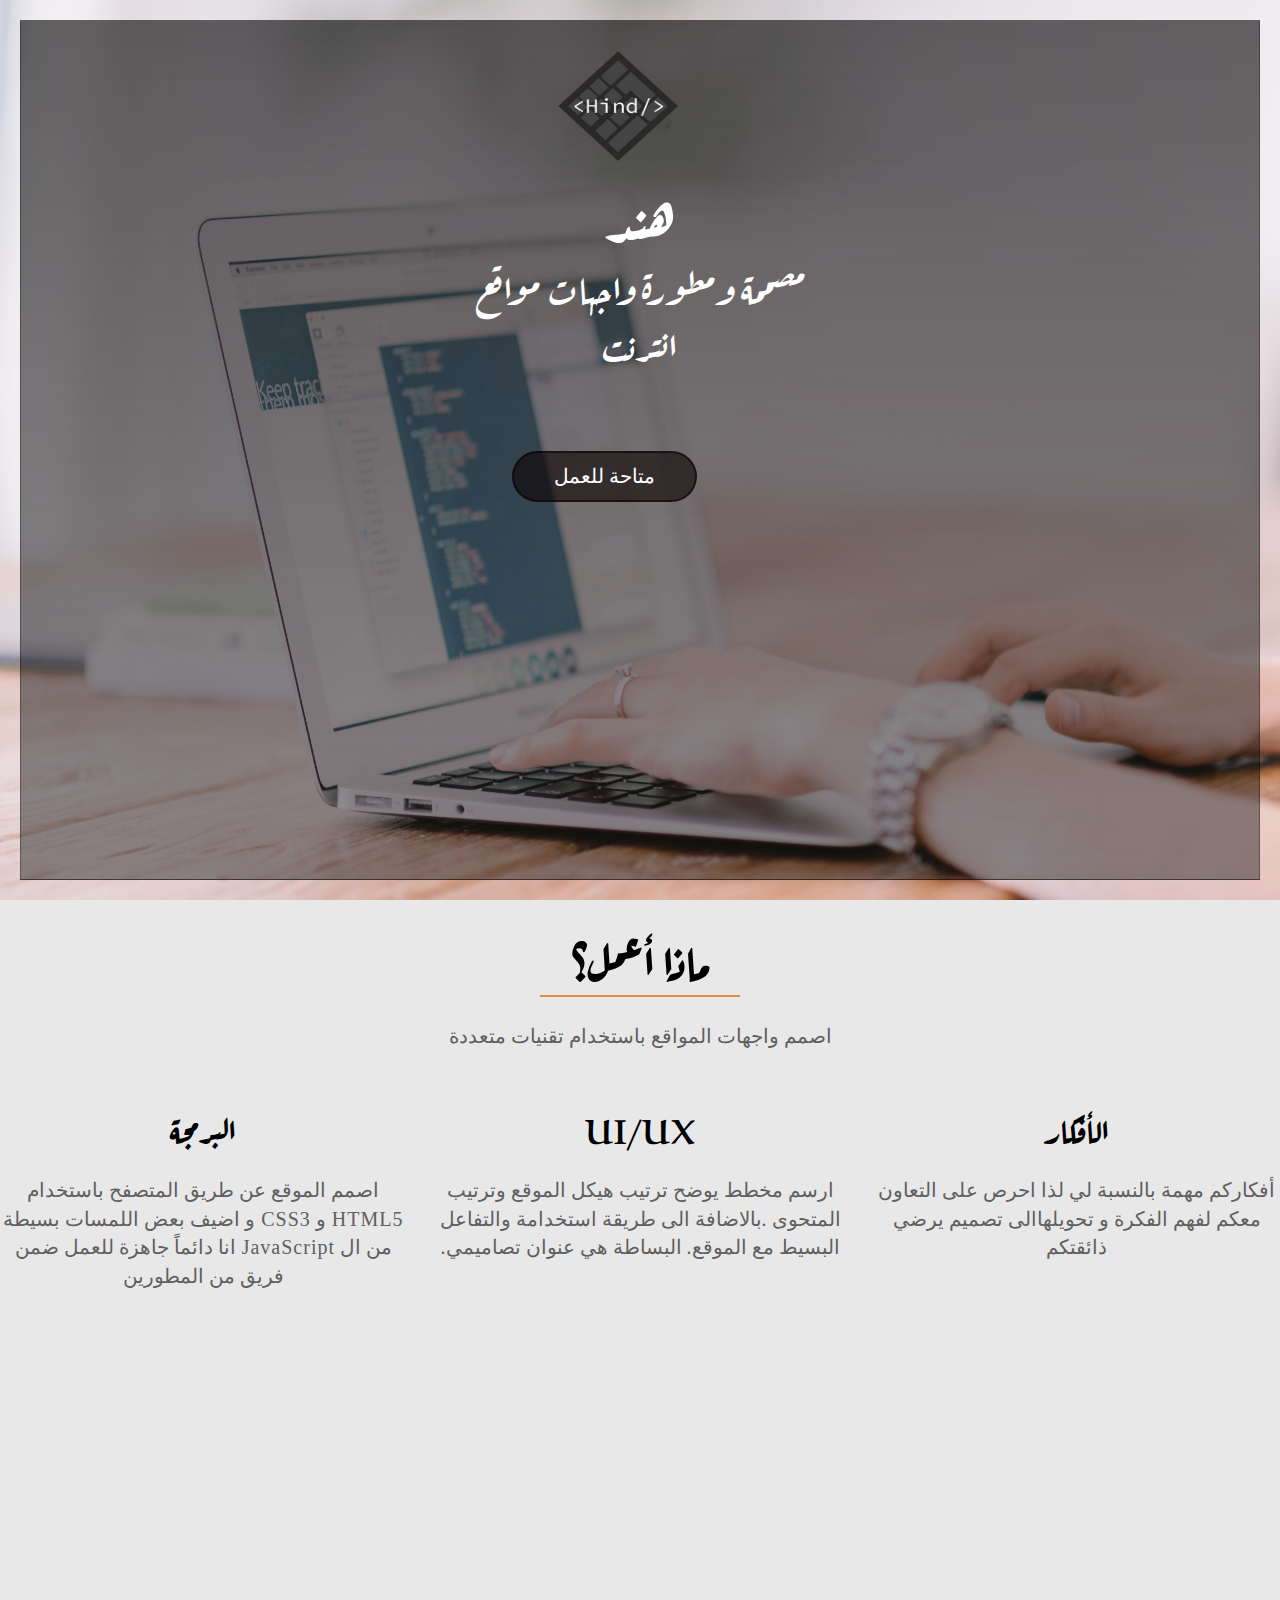
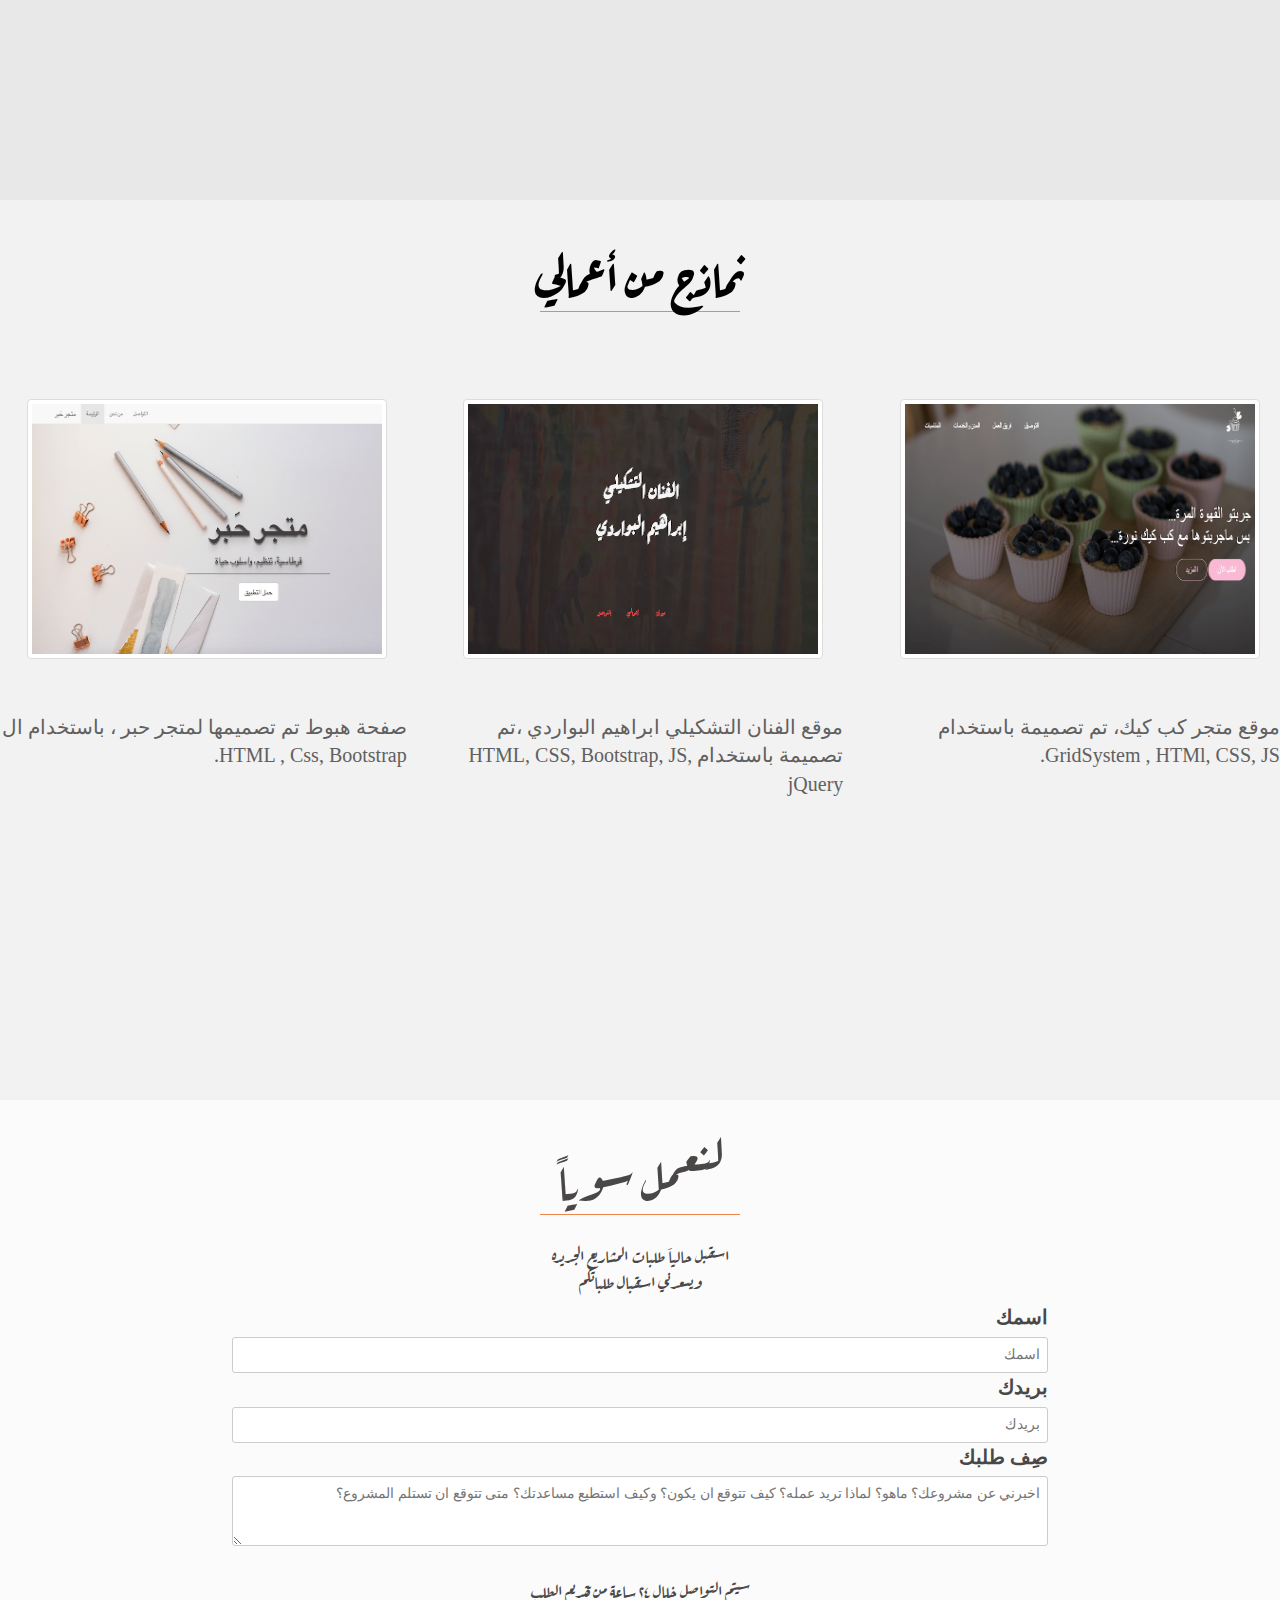
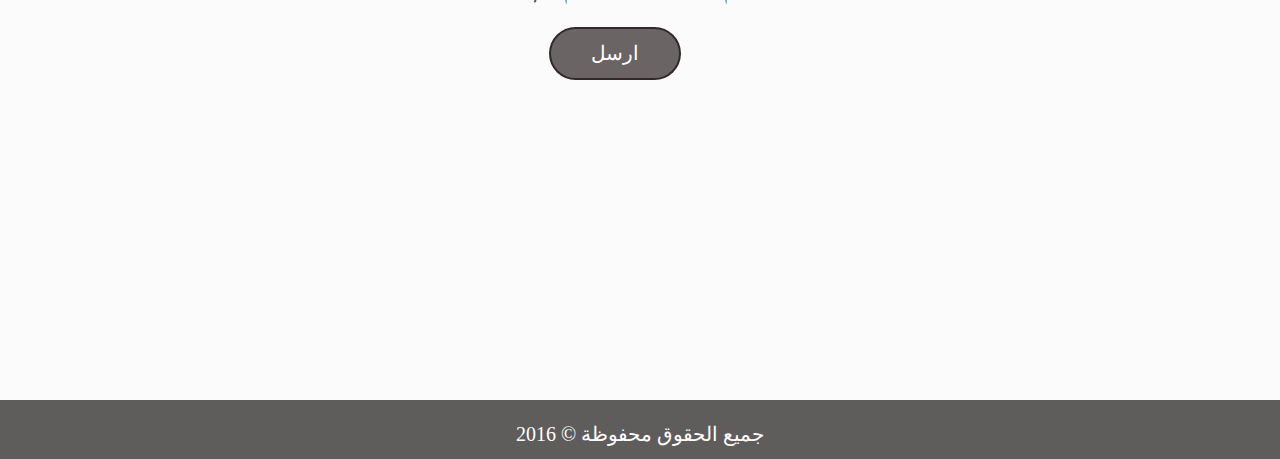
==== commit 2bdc9914: "Update index.html" ====
--- a/index.html
+++ b/index.html
@@ -35,7 +35,7 @@
                 <div class="col col-md-4"> </div>
                      <div class="col col-md-4">
                           <div class="logo">
-                            <img  src="HindLogo-small.png" alt="Logo" class="img-responsive" >
+                            <img  src="img/HindLogo-small.png" alt="Logo" class="img-responsive" >
                             <h1> هند</h1>
                             <p>مصممة ومطورة واجهات مواقع انترنت</p>    
                            </div>        
@@ -84,21 +84,21 @@
           <br>  <br>
           <a href="#" rel="">
               
-              <img  class="img-thumbnail" alt=" كب كيك نورة " src="NC-min.png">
+              <img  class="img-thumbnail" alt=" كب كيك نورة " src="img/NC-min.png">
           </a>  <br>  <br>
           <p class="img_descriptipn"> موقع متجر كب كيك، تم تصميمة باستخدام GridSystem , HTMl, CSS, JS. </p>
       </div>
         <div class="col col-md-4  col-sm-4  img_work " >
             <br>  <br>
           <a href="#" rel="">
-              <img  class="img-thumbnail" alt="ابراهيم البواردي" src="IB-min.png">
+              <img  class="img-thumbnail" alt="ابراهيم البواردي" src="img/IB-min.png">
           </a>   <br>  <br>
           <p class="img_descriptipn">موقع الفنان التشكيلي ابراهيم البواردي ،تم تصميمة باستخدام HTML, CSS, Bootstrap, JS,  jQuery</p>
       </div>
         <div class="col col-md-4  col-sm-4   img_work" >
             <br>  <br>
           <a href="#" rel="" >
-              <img  class="img-thumbnail" alt=" صفحة هبوط" src="Habr-min.png">
+              <img  class="img-thumbnail" alt=" صفحة هبوط" src="img/Habr-min.png">
           </a>
             <br>  <br>
           <p class="img_descriptipn"> 
--- a/css/main.css
+++ b/css/main.css
@@ -6,307 +6,229 @@
 
 html,
 body {
-background-color: #efefef;
-        color:#f5f5f5;
-        font-family: 'Rakkas', cursive,'Amiri', serif;
-        font-weight: 300;
-        font-size: 20px;
-        text-rendering: optimizeLegibility;
-        overflow-x: hidden;
-    }
-
-
-
-/* ----------------- REUSABLE COMPONENTS-------------------------- */
-
-
-
-
-.row{
-     max-width: 1500px;
-        margin: 0px 0px;     }
-
-col {
-	display: block;
-	margin:  -1px -1px;
-}
+  font-family:'Lateef';
+  background-color: #f2f2f2;
+  color:#606060;
+  font-weight: 300;
+  font-size: 20px;
+  text-rendering: optimizeLegibility;
+  overflow-x: hidden;
+    }
+
 section{
-    background-color: #f5f5f5;
-    height: 100vh;
-}
-
-/*------------------------- HEADER -------------------------- */
-
-header{ 
-   background-color: #f5f5f5;
-	height: 100vh;
-	text-align: center;
+  height: 100vh; ;
+}
+
+h2:after {
+    display: block;
+    height: 1.5px;
+    background-color: #F0864D;
+    content: " ";
+    width: 4em;
+    margin: 10px auto;
+    margin-top: 10px;
+}
+
+/*-------------------------------------HEADER---------------------------------*/
+
+.backgroud {
+    background-image:url(img/6-min.jpg);
+    background-size:cover;
+    padding: 20px 20px;
+    background-position:center; 
+}
+
+.shade{
+   background-image: linear-gradient(rgba(0, 0, 0, 0.6),rgba(0, 0, 0, 0.4));
+   border: 1px solid rgba(0, 0, 0, 0.3);
+   width:100%;
+   height:100%; 
+  
+}
+
+.logo img {
+    position:relative ;
+    padding-top: 30px;
+     margin-right:40%;
+     width:6em;;
+     height:7em;
+}
+
+.logo h1{
+   font-size: 3em;
+    font-family: 'Aref Ruqaa';
+    text-align: center;
+    color: black;
+    font-weight: bold;
+    color: #fff;
+}
+
+.logo p{
+    font-size: 2em;
+    font-family: 'Aref Ruqaa';
+    text-align: center;
+    letter-spacing: 2px;
+    color: #fff;
+}
+
+.btn,
+ btn:visited {
+    background-color: rgba(10, 0, 0, 0.6);
+    color: #fff;
+    border: 2px solid rgba(10, 0, 0, 0.6);
+    padding: 10px 40px;
+    font-size: 1em;
+    text-decoration: none;
+    border-radius: 200px;
+    margin-top: 70px;
+}
+
+.logo-btn{
+    margin-right: 35%;
+}
+
+.form-btn{
+    margin-right: 45%;
+}
+
+ .btn:hover{
+    background-color: rgba(2, 1, 5, 0.4) ;
+    }
+
+
+/*------------------------------------- EXPERTIES ------------------------------------*/
+
+.Experties{
+    display:table-row;
+    background-color: #e9e8e8; 
+    text-align: center;
+    letter-spacing: 1px;
+    padding-top: 20px;
+}
+
+.Experties h2 {
+    font-family: 'Aref Ruqaa';
+    font-size: 2.5em;
+    padding-top: 10px;
+    color: black;
+    font-weight: bold;
+    padding-bottom:5px;
+}
+
+.Experties h3 {
+    font-family: 'Aref Ruqaa';
+    font-size: 1.7em;
+    color: black;
+    font-weight: bold;
+}
+
+.Experties-descreption p{
+    padding-top:20px;
+    font-size: 1em;
+    letter-spacing: 1px;
+    font-weight: 100;
+}
+
+.icon{
+    font-size: 300%;
+    display: block;
+    text-align: center;
+    font-weight: bold;
+    color:#F0864D;
+}
+
+/*--------------------------------------------WORK----------------------------------------*/
+
+.my_work{
+    display:table-row;
+}
+.my_work h2{
+    font-family: 'Aref Ruqaa';
+    font-size: 2.5em;
+    padding-top: 2%;
+    color: black;
+    text-align: center;
+    font-weight: bold;
+    padding-bottom: 10px;;
+}
+
+.img_work img {
+    width: 18em;
+    height: 13em;
+    margin-bottom:25px; 
+    margin-right: 1em;
+}
+
+.img_work p{
+    font-size:1em;
+}
+/*--------------------------------------------FORM----------------------------------------*/
+
+.section-form{
+    display:table-row;
+    color: #4a4747;
+	background-color: #fbfbfb;   
+}
+
+.section-form h2{
+    font-family: 'Aref Ruqaa';
+    text-align: center;
+    font-size: 2.5em;
+    padding-bottom: 5px;
+}
+.section-form p{
+    font-family: 'Aref Ruqaa';
+    padding-top: 2px;
+    text-align: center;
+    text-decoration: none;
+    letter-spacing: 1px;
+    font-size: 0.9em;
+    font-weight: 300;
+}
+
+.contact-form{
     
-
-}
-.header-background{
-    background-image:linear-gradient(rgba(41, 35, 35, 0.85),rgba(41, 35, 35, 0.92)),url(img/BC.png);
-    background-size: cover;
-    background-position: center;    
-    height: 100vh; 
-	padding: 20px;
-	width: 100%;
-    height: 100%;
-}
-
-.artist-name{
-	padding-top: 150px;
-	font-size: 30px;
-}
-
-nav{
-margin-left: 400px;
-
-}
-
-a:link,
-a:visited{
-        color: #f7484e;
-        text-decoration: none;
-        padding-bottom: 1px;
-       
-        transition: border-bottom 0.2s, color 0.2s; 
-    }
-
-a:hover,
-a:active{
-	   border-bottom: 2px solid #ffffff;
-    }
-	
-.nav li { 
-	align-content: center;
-	margin-left: 50px;
-	width: 50px;
-	float:left;
-	padding-top: 150px;
-	text-decoration: none;
-	list-style: none;	
-}
-
-
-/*------------------------- section about -------------------------- */
-
-.red_side_right{
-	position: relative;
-	z-index: 10;
-	float: right;
-	width: 50%;
-	height: 100%;
-	background-color:#f7484e;
-	color: #f5f5f5;
-	text-decoration: none;
-	text-align:center;
-}
-.red_side_right p{
-	padding: 150px 10px;
-    font-size:100px;
-}
-
-.Artist-photo{
-	height: 100px;
-    width: 100px;
-     border-image:black;
-    z-index: 100;
-    opacity: ;
-	top: 50px;
-	right: -50px; 
-	position: relative;
-	 visibility: show;
-}
-
-.info_side_about{
-	color: black;
-	text-align: center;
-    
-}
-
-.info_side_about  h1{
-    font-family: 'Amiri';
-    font-size: 20px;	
-}
-.info_side_about p{
-	margin: 20px 50px;
-    font-family: 'Amiri';
-    font-size: 15px;
-}
-
-/*------------------------- section work -------------------------- */
-
-.red_side_left{
-position: relative;
-	z-index: 10;
-	float: left;
-	margin: 0px;
-	width:50%;
-	height: 100%;
-	background-color:#f7484e;
-	color: #f5f5f5;
-	text-decoration: none;
-	text-align:center;
-}
-
-/* --painting-- */
-
-.work-showcase {
- position: absolute;
-    display:block;
-    float: left;
-	z-index: 10;
-    list-style: none;
-    width:50%;
-	height:100%;
-    background-color: #000;
-
-}
-
-.work-showcase li {
-    position: relative;
-    width:25%;
-	height:25%;
-    display:block;
-    float: left;
-    margin: 0px;
-    overflow: hidden;
-}
-
-.red_side_left p{
-	padding: 150px 30px;
-    font-size:100px;
-}
-
-.Artist-painting {
-    overflow: hidden;
-    background-color: rgba(41, 35, 35, 0.92);
-}
-
-.Artist-painting img {
-    opacity: 0.7;
-    width: 100%;
-    height: auto;
-    -webkit-transform: scale(1.15);
-    transform: scale(1.15);
-    -webkit-transition: -webkit-transform 0.5s, opacity 0.5s;
-    -webkit-transition:opacity 0.5s, -webkit-transform 0.5s;
-    transition:opacity 0.5s, -webkit-transform 0.5s;
-    transition:transform 0.5s, opacity 0.5s;
-    transition: transform 0.5s, opacity 0.5s, -webkit-transform 0.5s;
-}
-
-.Artist-painting img:hover {
-    opacity: 1;
-    -webkit-transform: scale(1.03);
-    transform: scale(1.03);
-}
-/*-----------form-------*/
-
-.section-form{
-    padding: 0px 0px;
-    margin: 0px 0px;
-    height: 50%;
-    color: #7c7c7c;
-}
-.row h4{
-    text-align: center;
-    font-size: 30px;
-}
-
-.form-box-background{
-	margin: 30px 30px;
-	border-radius: 5px;
-	background-color: #ffffff;
-    border-radius: 5px;
-	
-}
-
-
- .contact-form{
-        width: 60%;
-        margin: 0 auto;
+    width: 60%;
+    margin: 0 auto;
     }
 
 input[type=text],
 input[type=email],
 select,
 textarea{
-        width: 100%;
-        padding: 7px;
-        border-radius: 3px;
-        border: 1px solid #ccc;
+    font-size: 0.7em;
+    width: 100%;
+    padding: 7px;
+    border-radius: 3px;
+    border: 1px solid #ccc;        
+    }
+
+textarea{
+    font-size: 0.7em;
+    height: 70px;}
+    *:focus{outline: none;}
+
+.btn-form{
+margin-top: 15px; 
+margin-bottom: 15px; 
     
-    }
-textarea{
-        height: 50px;
-    }
-    *:focus{outline: none;}
-
-
-/*--------footer----------------*/
+}
+
+/*-------------------------------------FOOTER------------------------------------*/
 
 footer{
-        background-color: #676262;
-        font-size: 80%;
+    background-color: #5f5c5c;
+    padding-top: 20px;
+    font-size: 1em;
+    color: #FFF;
+    text-align: center;
+    height: 100%;
     
 }
 
-
-    .social-links{
-        list-style: none;
-padding-top: 20px;
-    }
-
-    .social-links li{
-        display: inline-block;
-        margin-right: 20px;
-    }
-    .social-links li:last-child{
-        margin-right: 0;
-    }
-
-    .social-links li a:link,
-    .social-links li a:visited{
-        text-decoration: none;
-        border: 0;
-        color: #f5f5f5;
-    }
-
-    .social-links li a:link,
-    .social-links li a:visited{
-    font-size: 160%;
-
-    }
-
-.ion-social-facebook-outline,
-.ion-social-twitter-outline,
-.ion-social-instagram-outline{
-size:20px;
-    }
-
-
-.ion-social-facebook-outline:hover{
-        color: #3b5998;
-    }
-
-.ion-social-twitter-outline:hover{
-        color: #55acee;
-    }
-.ion-social-instagram-outline:hover{
-        color: #125688;
-    }
-
-footer p{
-        color: #f5f5f5;
-        text-align: center;
-        font-size: 90%;
-        margin-top: 10px;
-    font-family: serif;
-}
-
-footer ul{
-            text-align: center;
-
-}
+.icon-form{
+    font-size: 150%;
+    display: block;
+    text-align: center;
+    color:#F0864D;
+}
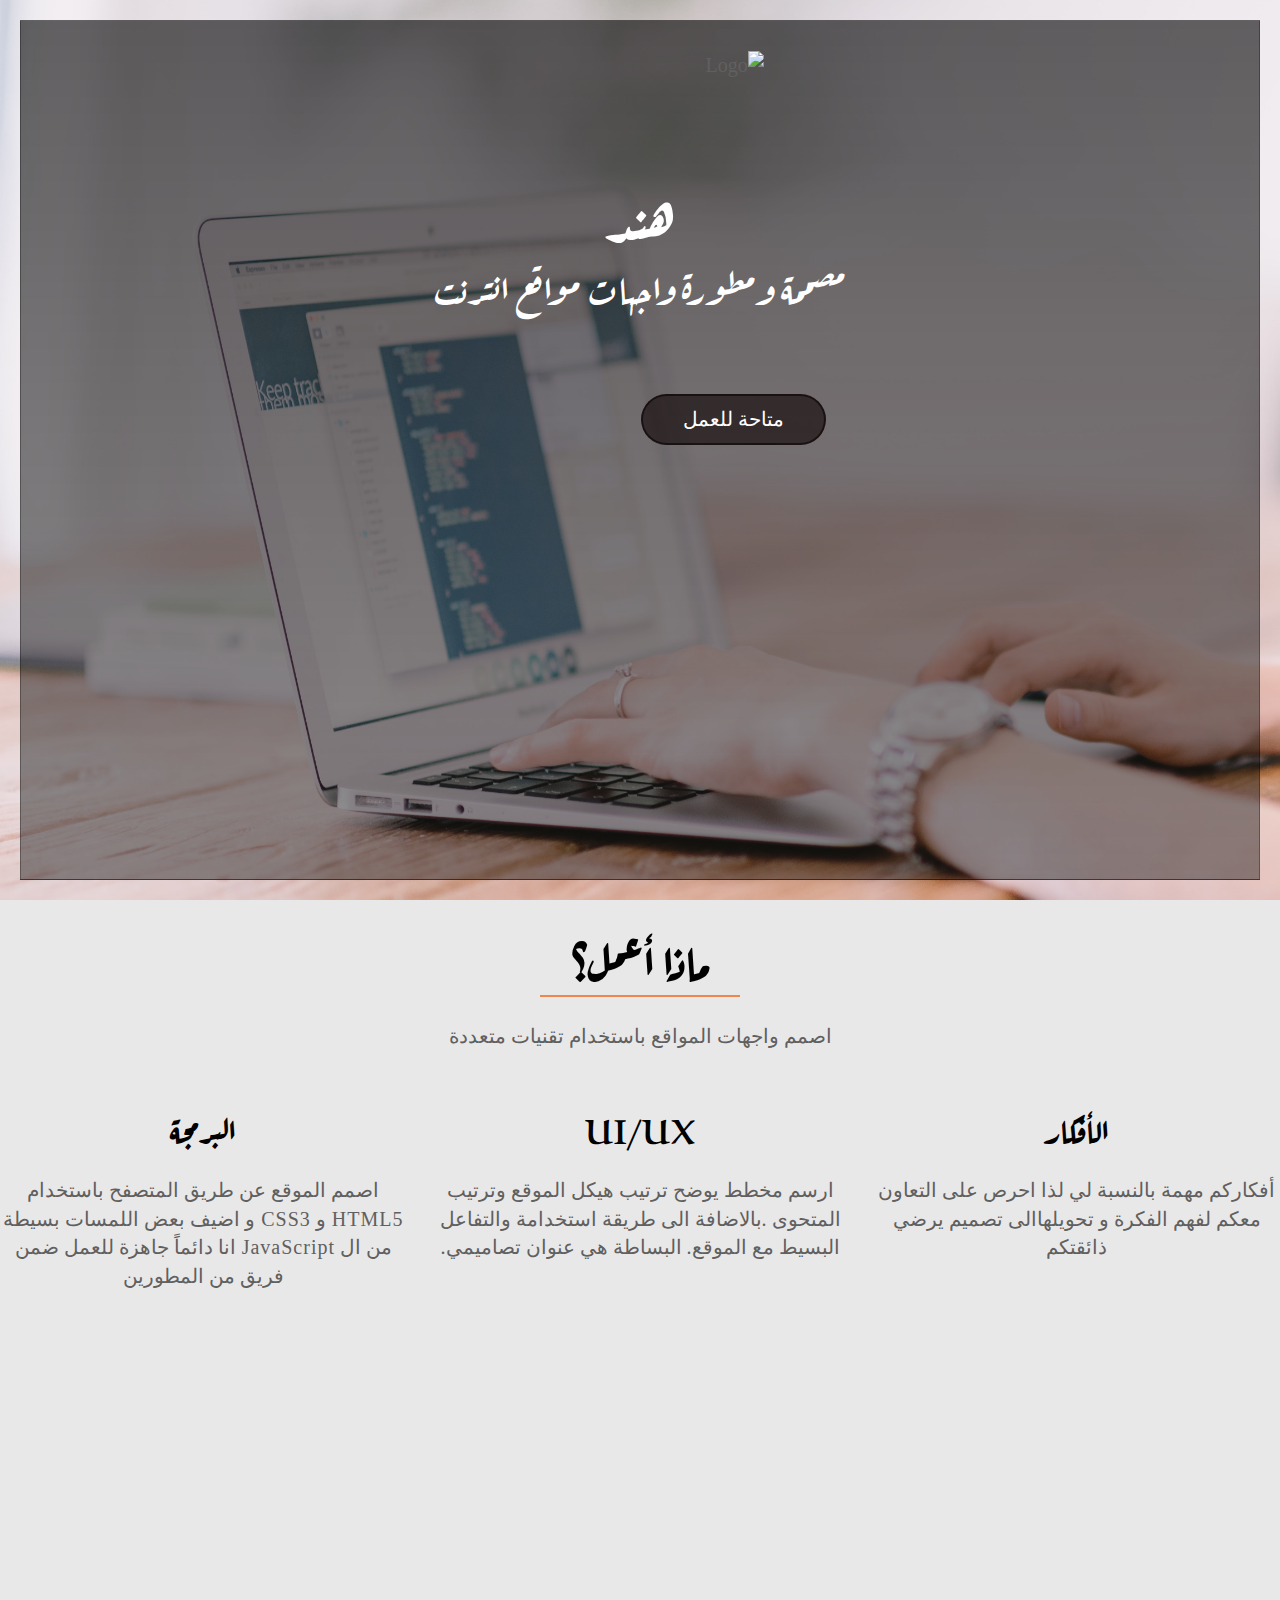
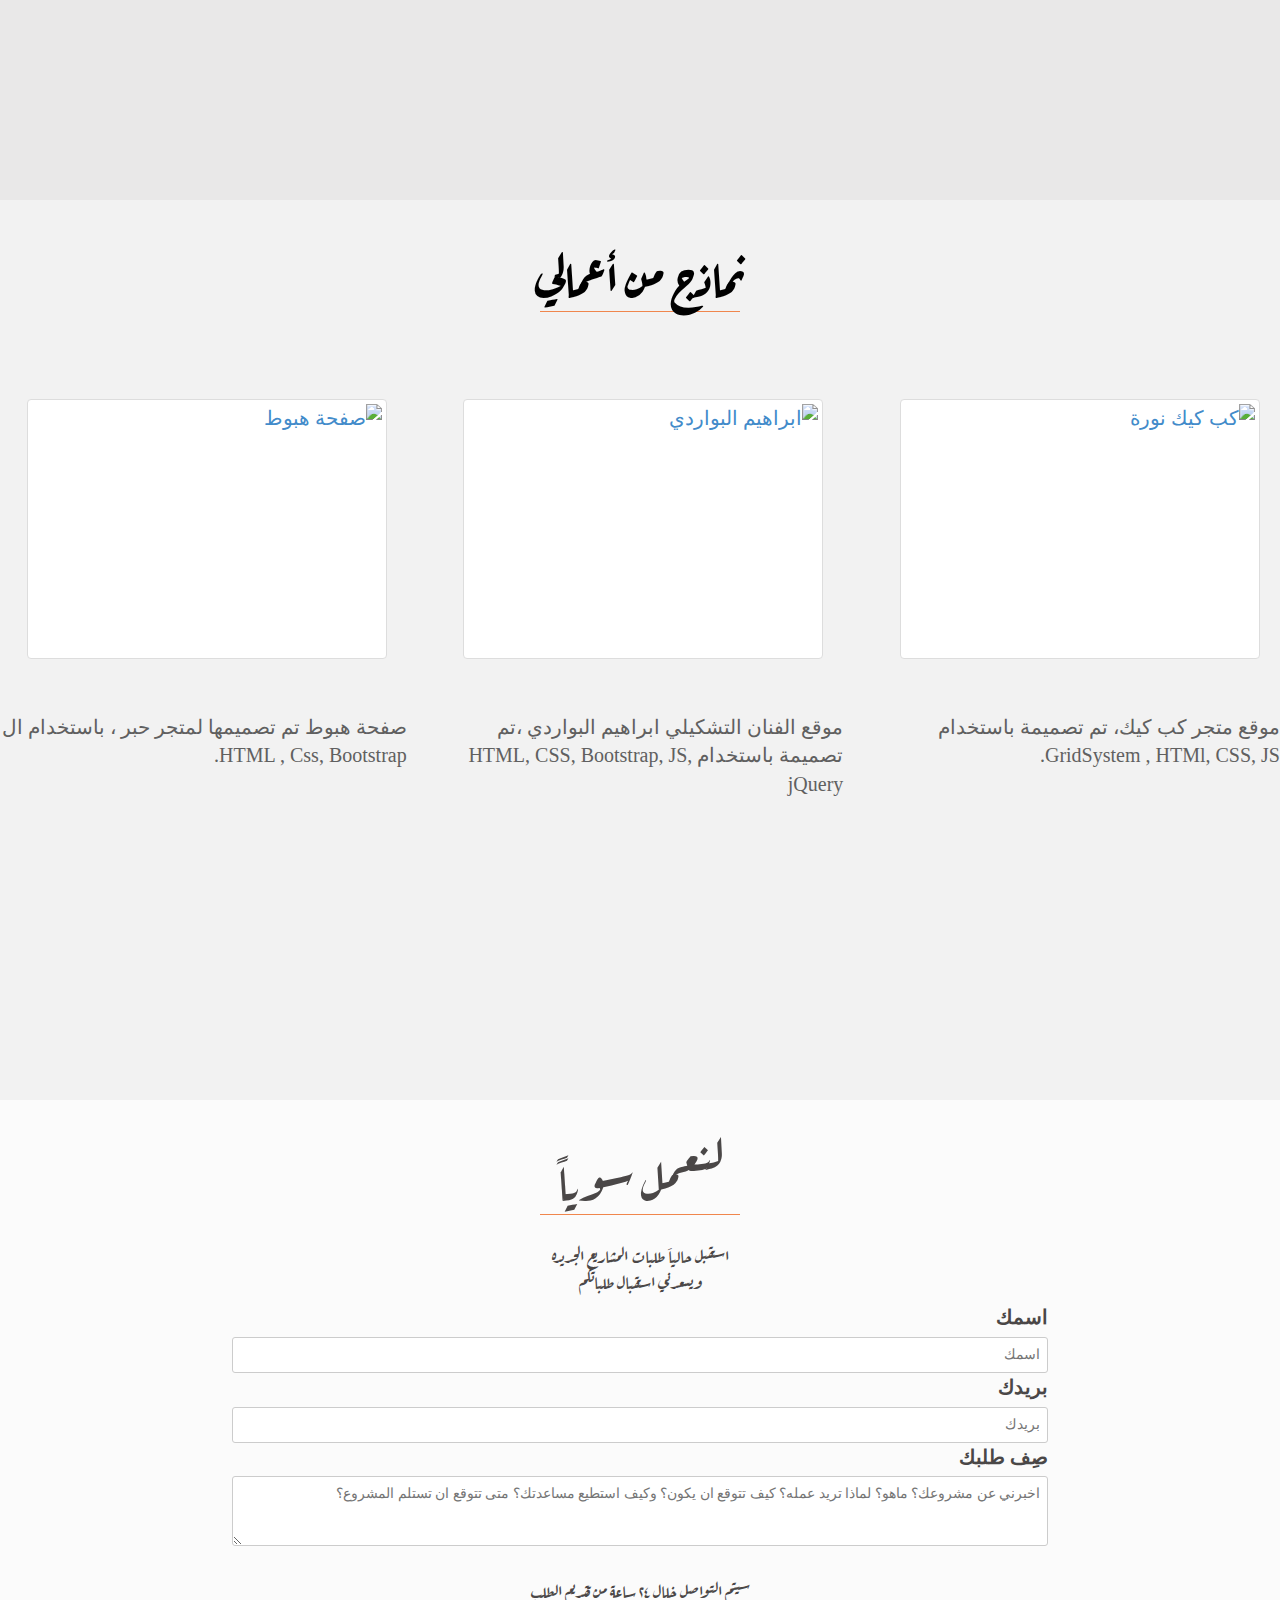
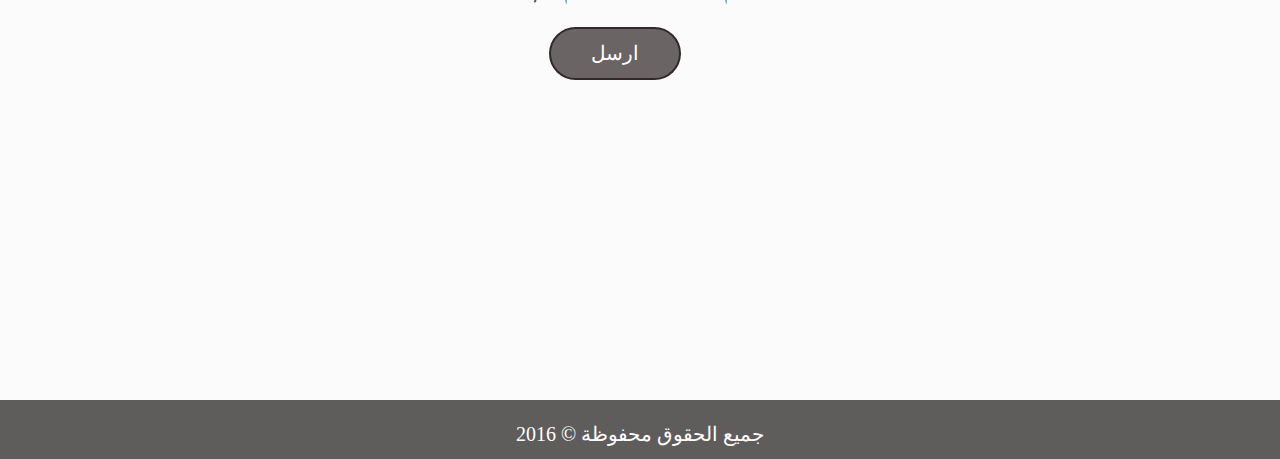
==== commit 7fc1498f: "Update index.html" ====
--- a/index.html
+++ b/index.html
@@ -6,12 +6,16 @@
         <meta charset="utf-8">
         
         <meta name="description" content="Hind Code is a web development services portfolio">
+	<meta name="viewport" content="width=device-width, initial-scale=1.0">
+        <meta name="viewport" content="width=device-width, initial-scale=1, maximum-scale=1, user-scalable=no">
+        <meta http-equiv="Content-Type" content="text/html;charset=UTF-8">
+        <meta name="description" content="Hind Code is a web development services portfolio">
         <link rel="stylesheet" type="text/css" href="https://maxcdn.bootstrapcdn.com/bootstrap/3.3.5/css/bootstrap.min.css">
         <link rel="stylesheet" type="text/css"   href="css/bootstrap_rtl.css">
         <link rel="stylesheet" type="text/css"   href="css/main.css">
         <link rel="stylesheet" type="text/css"  href="css/normalize.webarchive">
         <link rel="stylesheet" type="text/css"  href="http://code.ionicframework.com/ionicons/2.0.1/css/ionicons.min.css">
-     <link href="https://fonts.googleapis.com/css?family=Aref+Ruqaa" rel="stylesheet">
+	<link href="https://fonts.googleapis.com/css?family=Aref+Ruqaa" rel="stylesheet">
         
         
         <link rel="apple-touch-icon" sizes="180x180" href="Protfolio/favicon/apple-touch-icon.png">
@@ -28,150 +32,147 @@
     </head>
     <body>
     
-   <!------------------Header section------------------>
+    <!------------------Header section------------------>
 
-     <section class="container-fluid backgroud ">     
-             <div class="shade">
-                <div class="col col-md-4"> </div>
-                     <div class="col col-md-4">
-                          <div class="logo">
-                            <img  src="img/HindLogo-small.png" alt="Logo" class="img-responsive" >
-                            <h1> هند</h1>
-                            <p>مصممة ومطورة واجهات مواقع انترنت</p>    
-                           </div>        
-                           <a class="btn btn-lg logo-btn"  href="#contact"> متاحة للعمل</a>
-                     </div>
-             <div class= "col col-md-4"> </div>
+    <section class="container-fluid backgroud ">
+        <div class="shade">
+            <div class="row">
+                <div class="col-lg-12">
+                    <div class="logo">
+                        <img src="HindLogo-small.png" alt="Logo" class="img-responsive">
+                        <h1> هند</h1>
+                        <p>مصممة ومطورة واجهات مواقع انترنت</p>
+                    </div>
+                    <a class="btn btn-lg logo-btn" href="#contact"> متاحة للعمل</a>
+                </div>
             </div>
-    </section> 
-        
-   <!----------------Experties section------------------>
+        </div>
+    </section>
+
+    <!----------------Experties section------------------>
 
     <section class="container-fluid Experties">
         <h2 class="row ">ماذا أعمل؟</h2>
         <p>اصمم واجهات المواقع باستخدام تقنيات متعددة</p>
         <br>
-        <div class="row">     
-          <div class="col col-md-4 col-sm-4   Experties-descreption">
-                <i class=" ion-android-bulb icon"> </i>
+        <div class="row">
+            <div class="col-xs-12 col-md-4   Experties-descreption">
+                <i class="ion-android-bulb icon"> </i>
                 <h3>الأفكار</h3>
-                 <p> أفكاركم مهمة بالنسبة لي 
-                    لذا احرص على التعاون معكم لفهم الفكرة و تحويلهاالى تصميم يرضي ذائقتكم  </p> 
+                <p> أفكاركم مهمة بالنسبة لي لذا احرص على التعاون معكم لفهم الفكرة و تحويلهاالى تصميم يرضي ذائقتكم </p>
             </div>
 
-            <div class="col col-md-4  col-sm-4  Experties-descreption">
+            <div class="col-xs-12 col-md-4  Experties-descreption">
                 <i class="ion-ios-color-wand-outline icon"> </i>
                 <h3> UI/UX</h3>
-                <p>  ارسم مخطط  يوضح ترتيب  هيكل الموقع وترتيب المتحوى 
-               .بالاضافة الى طريقة استخدامة والتفاعل  البسيط مع الموقع. البساطة هي عنوان تصاميمي.   </p>
+                <p> ارسم مخطط يوضح ترتيب هيكل الموقع وترتيب المتحوى .بالاضافة الى طريقة استخدامة والتفاعل البسيط مع الموقع. البساطة هي عنوان تصاميمي. </p>
             </div>
-             <div class="col col-md-4 col-sm-4  Experties-descreption">
-                 <i class="ion-code icon "> </i>
+            <div class="col-xs-12 col-md-4  Experties-descreption">
+                <i class="ion-code icon "> </i>
                 <h3>البرمجة</h3>
-                <p>اصمم الموقع عن طريق المتصفح باستخدام HTML5 و CSS3
-و اضيف بعض اللمسات بسيطة من ال JavaScript 
-                              انا دائماً جاهزة للعمل ضمن فريق من المطورين</p>
+                <p>اصمم الموقع عن طريق المتصفح باستخدام HTML5 و CSS3 و اضيف بعض اللمسات بسيطة من ال JavaScript انا دائماً جاهزة للعمل ضمن فريق من المطورين</p>
             </div>
-         </div>
-    </section>  
-        
-  <!------------------My work------------------>
-
-<section class="container-fluid my_work">
-    <h2>نماذج من أعمالي</h2>
-    <div class="row"> 
-      <div class="col col-md-4  col-sm-4  img_work">
-          <br>  <br>
-          <a href="#" rel="">
-              
-              <img  class="img-thumbnail" alt=" كب كيك نورة " src="img/NC-min.png">
-          </a>  <br>  <br>
-          <p class="img_descriptipn"> موقع متجر كب كيك، تم تصميمة باستخدام GridSystem , HTMl, CSS, JS. </p>
-      </div>
-        <div class="col col-md-4  col-sm-4  img_work " >
-            <br>  <br>
-          <a href="#" rel="">
-              <img  class="img-thumbnail" alt="ابراهيم البواردي" src="img/IB-min.png">
-          </a>   <br>  <br>
-          <p class="img_descriptipn">موقع الفنان التشكيلي ابراهيم البواردي ،تم تصميمة باستخدام HTML, CSS, Bootstrap, JS,  jQuery</p>
-      </div>
-        <div class="col col-md-4  col-sm-4   img_work" >
-            <br>  <br>
-          <a href="#" rel="" >
-              <img  class="img-thumbnail" alt=" صفحة هبوط" src="img/Habr-min.png">
-          </a>
-            <br>  <br>
-          <p class="img_descriptipn"> 
-              صفحة هبوط تم تصميمها لمتجر حبر ، باستخدام ال HTML , Css, Bootstrap.
-
-      </div>
-    </div>
-    
-    
-</section>
-    <!------------------contact------------------>
-        
-    <section class="container-fluid section-form" id="contact">
-        <div class="form_background"> 
-            <div class="row">
-          <br>
-          <h2> لنعمل سوياً</h2>
-            <p>استقبل حالياَ طلبات المشاريع الجديده
-            <br>ويسعدني استقبال طلباتكم
-            </p>
-        </div>
-                
-        <div class="row">
-          <form method="post" action="#" class="contact-form">
-            <div class="row">
-			   <div class="col">
-                  <label for="name">اسمك</label>
-                </div>
-                <div class="col">
-                  <input type="text" name="name" id="name" placeholder="اسمك" required>
-                </div>
-             </div>    
-             <div class="row">
-                    <div class="col">
-                      <label for="email">بريدك</label>
-                    </div>
-                    <div class="col">
-                       <input type="email" name="email" id="email" placeholder="بريدك" required >                
-                     </div>
-              </div>
-              <div class="row">
-                    <div class="col ">
-                      <label>صِف طلبك</label>
-                    </div>
-                    <div class="col ">
-                      <textarea name="message" placeholder="اخبرني عن مشروعك؟ ماهو؟ لماذا تريد عمله؟ كيف تتوقع ان يكون؟ وكيف استطيع مساعدتك؟ متى تتوقع ان تستلم المشروع؟"></textarea>
-                    </div>
-                </div>
-               <br>
-               <p> سيتم التواصل خلال ٢٤ ساعة من تقديم الطلب </p>
-                <div class="row">
-                   <div class="col">
-                      <input  class="btn btn-form form-btn" type="submit" value="ارسل" > 
-                    </div>
-                 </div>
-            </form>
-         </div>   
         </div>
     </section>
-			      
+
+    <!------------------My work------------------>
+
+    <section class="container-fluid my_work">
+        <h2>نماذج من أعمالي</h2>
+        <div class="row">
+            <div class="col-xs-12 col-md-4  img_work">
+                <br> <br>
+                <a href="#" rel="">
+              
+              <img  class="img-thumbnail" alt=" كب كيك نورة " src="NC-min.png">
+          </a> <br> <br>
+                <p class="img_descriptipn"> موقع متجر كب كيك، تم تصميمة باستخدام GridSystem , HTMl, CSS, JS. </p>
+            </div>
+            <div class="col-xs-12 col-md-4  img_work ">
+                <br> <br>
+                <a href="#" rel="">
+              <img  class="img-thumbnail" alt="ابراهيم البواردي" src="IB-min.png">
+          </a> <br> <br>
+                <p class="img_descriptipn">موقع الفنان التشكيلي ابراهيم البواردي ،تم تصميمة باستخدام HTML, CSS, Bootstrap, JS, jQuery</p>
+            </div>
+            <div class="col-xs-12 col-md-4  img_work">
+                <br> <br>
+                <a href="#" rel="">
+              <img  class="img-thumbnail" alt=" صفحة هبوط" src="Habr-min.png">
+          </a>
+                <br> <br>
+                <p class="img_descriptipn">
+                    صفحة هبوط تم تصميمها لمتجر حبر ، باستخدام ال HTML , Css, Bootstrap.
+
+            </div>
+        </div>
+
+
+    </section>
+    <!------------------contact------------------>
+
+    <section class="container-fluid section-form" id="contact">
+        <div class="form_background">
+            <div class="row">
+                <br>
+                <h2> لنعمل سوياً</h2>
+                <p>استقبل حالياَ طلبات المشاريع الجديده
+                    <br>ويسعدني استقبال طلباتكم
+                </p>
+            </div>
+
+            <div class="row">
+                <form method="post" action="#" class="contact-form">
+                    <div class="row">
+                        <div class="col">
+                            <label for="name">اسمك</label>
+                        </div>
+                        <div class="col">
+                            <input type="text" name="name" id="name" placeholder="اسمك" required>
+                        </div>
+                    </div>
+                    <div class="row">
+                        <div class="col">
+                            <label for="email">بريدك</label>
+                        </div>
+                        <div class="col">
+                            <input type="email" name="email" id="email" placeholder="بريدك" required>
+                        </div>
+                    </div>
+                    <div class="row">
+                        <div class="col ">
+                            <label>صِف طلبك</label>
+                        </div>
+                        <div class="col ">
+                            <textarea name="message" placeholder="اخبرني عن مشروعك؟ ماهو؟ لماذا تريد عمله؟ كيف تتوقع ان يكون؟ وكيف استطيع مساعدتك؟ متى تتوقع ان تستلم المشروع؟"></textarea>
+                        </div>
+                    </div>
+                    <br>
+                    <p> سيتم التواصل خلال ٢٤ ساعة من تقديم الطلب </p>
+                    <div class="row">
+                        <div class="col">
+                            <input class="btn btn-form form-btn" type="submit" value="ارسل">
+                        </div>
+                    </div>
+                </form>
+            </div>
+        </div>
+    </section>
+
     <!------------------Footer section------------------>
-        
-     <footer class="container-fluid">
-          <div class="row footer">
-             <p>جميع الحقوق محفوظة &copy; 2016</p>
-          </div>
-          <div class="social-links">
-             <a href="#"><i class="icon-form ion-social-github-outline"></i></a>
-          </div>          
-      </footer>
-        
-     <script type="text/javascript" src="https://code.jquery.com/jquery-2.1.4.js"></script>
-     <script type="text/javascript" src="https://maxcdn.bootstrapcdn.com/bootstrap/3.3.5/js/bootstrap.min.js"></script>
-        
- </body>
+
+    <footer class="container-fluid">
+        <div class="row footer">
+            <p>جميع الحقوق محفوظة &copy; 2016</p>
+        </div>
+        <div class="social-links">
+            <a href="#"><i class="icon-form ion-social-github-outline"></i></a>
+        </div>
+    </footer>
+
+    <script type="text/javascript" src="https://code.jquery.com/jquery-2.1.4.js"></script>
+    <script type="text/javascript" src="https://maxcdn.bootstrapcdn.com/bootstrap/3.3.5/js/bootstrap.min.js"></script>
+
+</body>
+
 </html>
